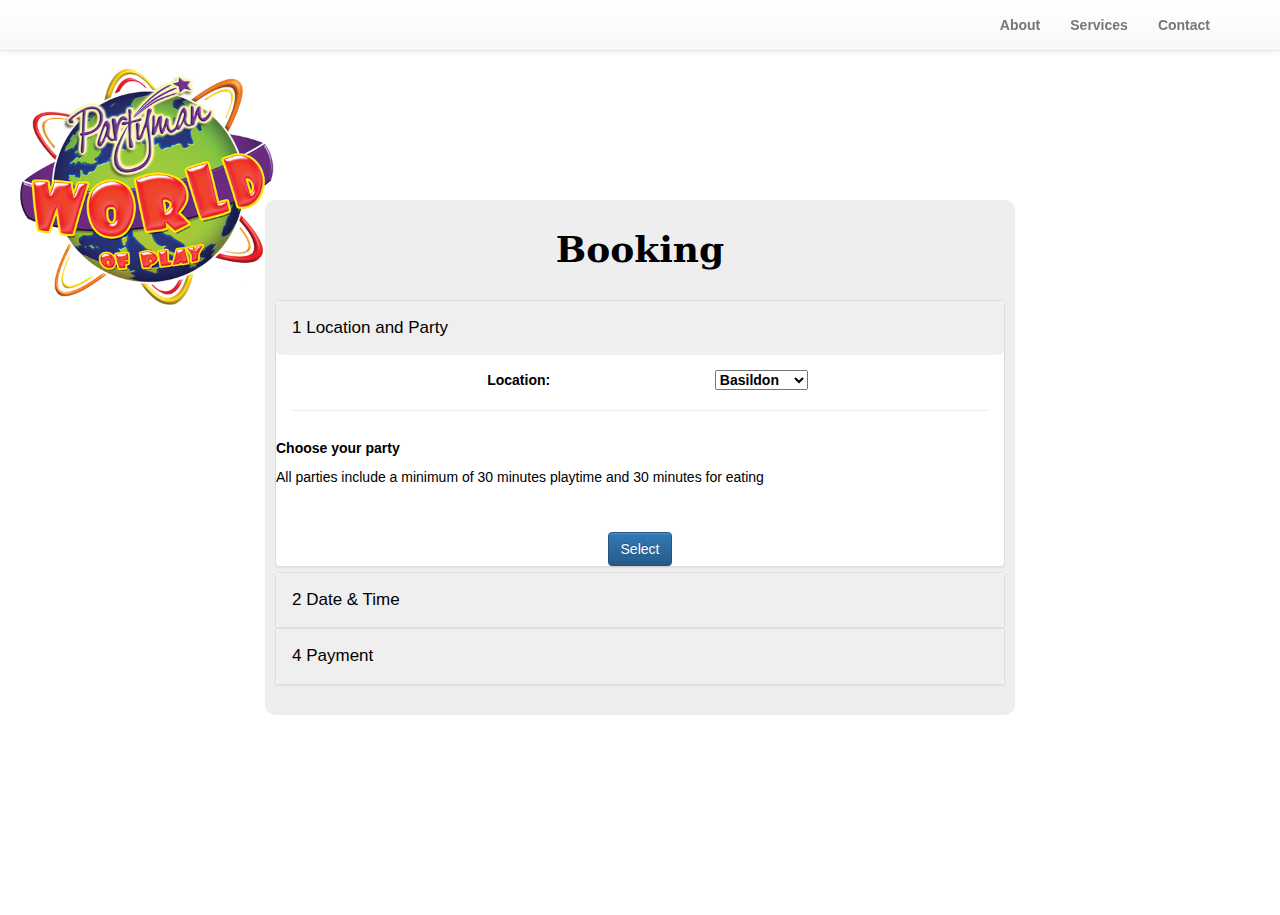
==== partyman v1/html/booking-test.html @ f711b7d4 "." ====
<!DOCTYPE html>
<html lang="en">

<head>

  <meta charset="utf-8">
  <meta http-equiv="X-UA-Compatible" content="IE=edge">
  <meta name="viewport" content="width=device-width, initial-scale=1">
  <meta name="description" content="">
  <meta name="author" content="">

  <title>Booking</title>

  <!-- Bootstrap Core CSS -->
  <link href="../css/bootstrap.min.css" rel="stylesheet">

  <link rel="stylesheet" href="../css/bootstrap-theme.min.css">
  <link rel="stylesheet" href="../css/bootstrap-datetimepicker.min.css" />

  <!-- Custom CSS -->
  <link href="../css/landing-page.css" rel="stylesheet">
  <link href="../css/styles.css" rel="stylesheet">

</head>

<body>

  <a href="../index.html" ><img id="logo" src="../img/logo.png" /></a>
  <nav class="navbar navbar-default navbar-fixed-top topnav" role="navigation">
    <div class="container topnav">
      <div class="navbar-header">
        <button type="button" class="navbar-toggle" data-toggle="collapse" data-target="#bs-example-navbar-collapse-1">
          <span class="sr-only">Toggle navigation</span>
          <span class="icon-bar"></span>
          <span class="icon-bar"></span>
          <span class="icon-bar"></span>
        </button>
        <a class="navbar-brand topnav" href="#"></a>
      </div>

      <div class="collapse navbar-collapse" id="bs-example-navbar-collapse-1">
        <ul class="nav navbar-nav navbar-right">
          <li>
            <a href="#about">About</a>
          </li>
          <li>
            <a href="#services">Services</a>
          </li>
          <li>
            <a href="#contact">Contact</a>
          </li>
        </ul>
      </div>
    </div>
  </nav>

  <a name="about"></a>
  <div class="intro-header">
    <div class="container">
      <div class="row">
        <div class="col-lg-8  col-md-offset-2">
          <div class="intro-message">
            <div class="booking-container">
              <h1>Booking</h1>
              <div class="panel-group" id="accordion">

                <!-- STEP 1 -->
                <div id="container-step-1" class="panel panel-default">
                  <div class=""> <!-- burde denne fjernes? -->
                    <h4 class="panel-title">
                      <input type="button" class="btn btn-secondary btn-lg btn-block button-setting" value="1 Location and Party" data-toggle="collapse" data-parent="#accordion"></input><span style="display:none" id="step-1-submit-valid-icon" class="glyphicon glyphicon-ok"></span>
                    </h4>
                  </div>
                  <div id="collapse1" class="panel-collapse collapse in">
                    <div class="panel-body">
                      <form id="step-1-submit-form">
                        <div class="row">
                         <div class="col-xs-4  col-md-offset-2">
                          Location:
                        </div>
                        <div class="col-xs-4">
                          <select required>
                            <option value="Basildon">Basildon</option>
                            <option value="Lakeside">Lakeside</option>
                            <option value="Oxford">Oxford</option>
                            <option value="Stevenage">Stevenage</option>
                            <option value="Wembley">Wembley</option>
                          </select>
                        </div>
                      </div>
                      <hr>
                      <div class="row">
                        <h5>Choose your party</h5>
                        <p>All parties include a minimum of 30 minutes playtime and 30 minutes for eating</p>
                      </div>
                      <div class="row">
                      </div>
                    </div>
                    <br>
                    <input type="button" id="step-1-submit" data-toggle="collapse" data-parent="#accordion" href="#collapse2" class="btn btn-primary step-continue" value="Select" />
                  </div>
                </form>
              </div>
              <!-- END STEP 1 -->

              <!-- STEP 2 -->
              <div id="container-step-2" class="panel panel-default">
                <form id="step-2-submit-form">
                    <h4 class="panel-title">
                      <a data-toggle="collapse" data-parent="#accordion"><input type="button" class="btn btn-secondary btn-lg btn-block button-setting" value="2 Date & Time"></input></a><span style="display:none" id="step-2-submit-valid-icon" class="glyphicon glyphicon-ok"></span>
                    </h4>
                  </div>
                  <div id="collapse2" class="panel-collapse collapse">
                    <div class="panel-body">
                      <div style="overflow:hidden;">
                        <div class="form-group">
                          <div class="row">
                            <div class="col-md-8">
                              <div id="datetimepicker12"></div>
                            </div>
                          </div>
                        </div>
                      </div>
                      <input type="button" data-toggle="collapse" data-parent="#accordion" href="#collapse1" class="btn btn-primary" value="Back" />
                      <input id="step-2-submit" type="button" data-toggle="collapse" data-parent="#accordion" href="#collapse3" class="btn btn-primary step-continue" value="Next" />
                  </form>
                </div>

                <!-- END STEP 2 -->

                <!-- STEP 3-->
                <div id="container-step-3"  class="panel panel-default">
                  <form id="step-3-submit-form"> <!-- burde denne fjernes? -->
                    <h4 class="panel-title">
                      <a data-toggle="collapse" data-parent="#accordion"><input type="button" class="btn btn-secondary btn-lg btn-block button-setting" value="3 Extra"></input></a><span style="display:none" id="step-3-submit-valid-icon" class="glyphicon glyphicon-ok"></span>
                    </h4>
                  </div>
                  <div id="collapse3" class="panel-collapse collapse">
                    <div class="panel-body">
                      <div class="row">
                        <div class="col-xs-4  col-md-offset-2">
                          Entertainer:
                        </div>
                        <div class="col-xs-4">
                          <input type="checkbox" />
                        </div>
                      </div>
                      <input type="button" data-toggle="collapse" data-parent="#accordion" href="#collapse2" class="btn btn-primary" value="Back" />
                      <input id="step-3-submit" type="button" data-toggle="collapse" data-parent="#accordion" href="#collapse4" class="btn btn-primary step-continue" value="Next" />
                    </div>
                  </form>
                </div>
                <!-- END STEP 3 -->

                <!-- STEP 4-->
                <div id="container-step-4"  class="panel panel-default">
                  <h4 class="panel-title">
                    <a data-toggle="collapse" data-parent="#accordion"><input type="button" class="btn btn-secondary btn-lg btn-block button-setting" value="4 Summary"></input></a><span style="display:none" id="step-4-submit-valid-icon" class="glyphicon glyphicon-ok"></span>
                  </h4>
                </div>
                <div id="collapse4" class="panel-collapse collapse">
                  <div class="panel-body">
                    <div class="row">
                     <div class="col-xs-6  col-md-offset-2">
                      <h3>Summary of your order:</h3>
                    </div>
                    <div class="col-xs-2">
                    </div>
                    <hr>
                  </div>
                  <br />
                  <div class="row">
                   <div class="col-xs-4  col-md-offset-2">
                    <p>Location</p>
                  </div>
                  <div class="col-xs-4">
                    <p>Bristol</p>
                  </div>
                  <hr>
                </div>
                <div class="row">
                 <div class="col-xs-4 col-md-offset-2">
                  <p>Type</p>
                </div>
                <div class="col-xs-4">
                  <p>Make a bear</p>
                </div>
                <hr>
              </div>
              <div class="row">
               <div class="col-xs-4 col-md-offset-2">
                <p>Date & time</p>
              </div>
              <div class="col-xs-4">
                <p>9.00 PM, November 19th 2016</p>
              </div>
              <hr>
            </div>
            <div class="row">
             <div class="col-xs-4 col-md-offset-2">
              <h5>Extras</h5>
            </div>
            <div class="col-xs-4">

            </div>
            <hr>
          </div>
          <div class="row">
           <div class="col-xs-4 col-md-offset-2">
            <p>Clown</p>
          </div>
          <div class="col-xs-4">
            <p>Yes</p>
          </div>
          <hr>
        </div>
      </div>
      <input type="button" data-toggle="collapse" data-parent="#accordion" href="#collapse2" class="btn btn-primary" value="Back" />
      <input id="step-4-submit" type="button" data-toggle="collapse" data-parent="#accordion" href="#collapse4" class="btn btn-primary step-continue" value="Next" />
    </div>
  </div>
  <!-- END STEP 4 -->

  <!-- STEP 4 -->
  <div id="container-step-5" class="panel panel-default">
    <h4 class="panel-title">
      <a data-toggle="collapse" data-parent="#accordion"><input type="button" class="btn btn-secondary btn-lg btn-block button-setting" value="4 Payment"></input></a>
    </h4>
    <div>
      <div id="collapse4" class="panel-collapse collapse">
        <div class="panel-body">
          <form accept-charset="UTF-8" action="/" class="require-validation" data-cc-on-file="false" data-stripe-publishable-key="pk_bQQaTxnaZlzv4FnnuZ28LFHccVSaj" id="step-4-submit-form" method="post">
            <div style="margin:0;padding:0;display:inline"><input name="utf8" type="hidden" value="✓" /><input name="_method" type="hidden" value="PUT" /><input name="authenticity_token" type="hidden" value="qLZ9cScer7ZxqulsUWazw4x3cSEzv899SP/7ThPCOV8=" /></div>
            <br>
            <div class='form-row'>
              <div class='form-group required'>
                <div class='error form-group hide'>
                  <div class='alert-danger alert'>
                    Please correct the errors and try again.
                  </div>
                </div>
                <label class='control-label'>Name on Card</label>
                <input class='form-control' size='4' type='text'>
              </div>
            </div>
            <div class='form-row'>
              <div class='form-group card required'>
                <label class='control-label'>Card Number</label>
                <input autocomplete='off' class='form-control card-number' size='20' type='text'>
              </div>
            </div>
            <div class='form-row'>
              <div class='form-group card required'>
                <label class='control-label'>Billing Address</label>
                <input autocomplete='off' class='form-control' size='20' type='text'>
              </div>
            </div>
            <div class='form-row'>
              <div class='form-group cvc required'>
                <label class='control-label'>CVC</label>
                <input autocomplete='off' class='form-control card-cvc' placeholder='ex. 311' size='4' type='text'>
              </div>
              <div class='form-group expiration required'>
                <label class='control-label'>Expiration</label>
                <input class='form-control card-expiry-month' placeholder='MM' size='2' type='text'>
              </div>
              <div class='form-group expiration required'>
                <label class='control-label'>Year</label>
                <input class='form-control card-expiry-year' placeholder='YYYY' size='4' type='text'>
              </div>
            </div>
            <div class='form-row'>
              <div class='form-group'>
               <label class='control-label'></label>
               <!--  <button id="step-4-submit" class='form-control btn btn-primary' type='submit'> Continue →</button> -->
               <div class="row">
               </div>
               <br />
               <input type="button" data-toggle="collapse" data-parent="#accordion" href="#collapse3" class="btn btn-primary" value="Back" />
               <input id="step-2-submit" type="button" data-toggle="collapse" data-parent="#accordion" href="#" class="btn btn-primary step-continue" value="Next" />
             </div>
           </form>    
         </div>
       </div>
     </div>
   </div>
 </div>
</div>
</div>

</div>
<!-- /.container -->

</div>
<!-- /.intro-header -->


<script src="../js/moment.min.js"></script>   
<script src="../js/jquery.js"></script>
<script src="../js/jquery.validate.min.js"></script>
<script src="../js/jquery.validation.additional-methods.min.js"></script>

<script src="../js/bootstrap-datetimepicker.min.js"></script>

<!-- Bootstrap Core JavaScript -->
<script src="../js/bootstrap.min.js"></script>

<script src="../js/booking.js"></script>
</body>

</html>
---- partyman v1/css/landing-page.css ----
/*
 * Start Bootstrap - Landing Page (http://startbootstrap.com/)
 * Copyright 2013-2016 Start Bootstrap
 * Licensed under MIT (https://github.com/BlackrockDigital/startbootstrap/blob/gh-pages/LICENSE)
 */

body,
html {
    width: 100%;
    height: 100%;
}

body,
h1,
h2,
h3,
h4,
h5,
h6 {
    font-family: "Lato","Helvetica Neue",Helvetica,Arial,sans-serif;
    font-weight: 700;
}

html {
    position: relative;
    min-height: 100%;
}
.carousel-fade .carousel-inner .item {
    opacity: 0;
    transition-property: opacity;
}
.carousel-fade .carousel-inner .active {
    opacity: 1;
}
.carousel-fade .carousel-inner .active.left,
.carousel-fade .carousel-inner .active.right {
    left: 0;
    opacity: 0;
    z-index: 1;
}
.carousel-fade .carousel-inner .next.left,
.carousel-fade .carousel-inner .prev.right {
    opacity: 1;
}
.carousel-fade .carousel-control {
    z-index: 2;
}
@media all and (transform-3d),
(-webkit-transform-3d) {
    .carousel-fade .carousel-inner > .item.next,
    .carousel-fade .carousel-inner > .item.active.right {
        opacity: 0;
        -webkit-transform: translate3d(0, 0, 0);
        transform: translate3d(0, 0, 0);
    }
    .carousel-fade .carousel-inner > .item.prev,
    .carousel-fade .carousel-inner > .item.active.left {
        opacity: 0;
        -webkit-transform: translate3d(0, 0, 0);
        transform: translate3d(0, 0, 0);
    }
    .carousel-fade .carousel-inner > .item.next.left,
    .carousel-fade .carousel-inner > .item.prev.right,
    .carousel-fade .carousel-inner > .item.active {
        opacity: 1;
        -webkit-transform: translate3d(0, 0, 0);
        transform: translate3d(0, 0, 0);
    }
}
.item:nth-child(1) {
    background: url(https://ununsplash.imgix.net/photo-1417021423914-070979c8eb34?q=75&fm=jpg&s=55746bd56e02a131b1e48c12196ea866) no-repeat center center fixed;
    -webkit-background-size: cover;
    -moz-background-size: cover;
    -o-background-size: cover;
    background-size: cover;
}
.item:nth-child(2) {
    background: url(https://ununsplash.imgix.net/reserve/oY3ayprWQlewtG7N4OXl_DSC_5225-2.jpg?q=75&fm=jpg&s=85ab821f3fa535036a68155aab571bad) no-repeat center center fixed;
    -webkit-background-size: cover;
    -moz-background-size: cover;
    -o-background-size: cover;
    background-size: cover;
}
.item:nth-child(3) {
    background: url(https://unsplash.imgix.net/photo-1414073875831-b47709631146?q=75&fm=jpg&s=731b6d5150eea8bafa63ae8194e72ebd) no-repeat center center fixed;
    -webkit-background-size: cover;
    -moz-background-size: cover;
    -o-background-size: cover;
    background-size: cover;
}
.carousel {
    z-index: -99;
}
.carousel .item {
    position: fixed;
    width: 100%;
    height: 100%;
}
.title {
  text-align: center;
  margin-top: 20px;
  padding: 10px;
  text-shadow: 2px 2px #000;
  color: #FFF;
}

.topnav {
    font-size: 14px; 
}

.lead {
    font-size: 18px;
    font-weight: 400;
}

.intro-header {
    padding-top: 50px; /* If you're making other pages, make sure there is 50px of padding to make sure the navbar doesn't overlap content! */
    padding-bottom: 50px;
    text-align: center;
    color: #f8f8f8;
    background-size: cover;
    overflow: visible;
}

.intro-message {
    position: relative;
    padding-top: 20%;
    padding-bottom: 20%;
}

.intro-message > h1 {
    margin: 0;
    text-shadow: 2px 2px 3px rgba(0,0,0,0.6);
    font-size: 5em;
}

.intro-divider {
    width: 400px;
    border-top: 1px solid #f8f8f8;
    border-bottom: 1px solid rgba(0,0,0,0.2);
}

.intro-message > h3 {
    text-shadow: 2px 2px 3px rgba(0,0,0,0.6);
}

@media(max-width:767px) {
    .intro-message {
        padding-bottom: 15%;
    }

    .intro-message > h1 {
        font-size: 3em;
    }

    ul.intro-social-buttons > li {
        display: block;
        margin-bottom: 20px;
        padding: 0;
    }

    ul.intro-social-buttons > li:last-child {
        margin-bottom: 0;
    }

    .intro-divider {
        width: 100%;
    }
}

.network-name {
    text-transform: uppercase;
    font-size: 14px;
    font-weight: 400;
    letter-spacing: 2px;
}

.content-section-a {
    padding: 50px 0;
    background-color: #f8f8f8;
}

.content-section-b {
    padding: 50px 0;
    border-top: 1px solid #e7e7e7;
    border-bottom: 1px solid #e7e7e7;
}

.section-heading {
    margin-bottom: 30px;
}

.section-heading-spacer {
    float: left;
    width: 200px;
    border-top: 3px solid #e7e7e7;
}

.banner {
    padding: 100px 0;
    color: #f8f8f8;
    background: url(../img/banner-bg.jpg) no-repeat center center;
    background-size: cover;
}

.banner h2 {
    margin: 0;
    text-shadow: 2px 2px 3px rgba(0,0,0,0.6);
    font-size: 3em;
}

.banner ul {
    margin-bottom: 0;
}

.banner-social-buttons {
    float: right;
    margin-top: 0;
}

@media(max-width:1199px) {
    ul.banner-social-buttons {
        float: left;
        margin-top: 15px;
    }
}

@media(max-width:767px) {
    .banner h2 {
        margin: 0;
        text-shadow: 2px 2px 3px rgba(0,0,0,0.6);
        font-size: 3em;
    }

    ul.banner-social-buttons > li {
        display: block;
        margin-bottom: 20px;
        padding: 0;
    }

    ul.banner-social-buttons > li:last-child {
        margin-bottom: 0;
    }
}

footer {
    padding: 50px 0;
    background-color: #f8f8f8;
}

p.copyright {
    margin: 15px 0 0;
}

.booking-container{
    background-color: white;
    color: black;
    padding: 10px;
}

.booking-container h1{
    margin-bottom: 30px;
}

article{
    padding-top: 15px;
}

summary::-webkit-details-marker {

}
summary:focus {
    outline-style: none;
}
summary:hover{
    cursor: pointer;
}

details div{
    padding-top: 10px;
    padding-bottom: 10px;
}

#logo{
    position: absolute;
    left: 0;
    top: 50px;
    width: 300px;
}
---- partyman v1/css/styles.css ----
h1{
    font-family: 'Bree serif', 'serif';
}

a{
    text-decoration: none !important;
}

.button-setting{
    text-align: left;
    color: black;
    text-align: left;
    align-content: left;
    padding-left: 15px;
    padding-bottom: 5px;
    padding-top: 10px;
    padding: 15px;
    font-size:17px;
    outline: none !important;
}

.button-setting:hover{
    text-decoration: none !important;
    cursor: default;
}

.button-setting:visited{
    background-color: white;
    background-color: #35478C;
    outline: none;
}


.booking-container{
    border-radius: 10px;
    background-color: #EEEEEE;
}


/*slideshow conatiner*/
.slideshow-container{
max-width: 1000px;    
position: relative;
margin: auto;
}

.img-responsive{
    width: 800px;
    height: 350px;
}


/* Next & previous buttons */
.prevArrow, .nextArrow {
  cursor: pointer;
  position: absolute;
  top: 35%;
  width: auto;
  margin-top: -22px;
  padding: 16px;
  color: white;
  font-weight: bold;
  font-size: 60px;
  transition: 0.6s ease;
  border-radius: 0 3px 3px 0;
}

/* Position the "next button" to the right */
.nextArrow {
  right: 0;
  border-radius: 3px 0 0 3px;
}

.prevArrow {
    left: 0;
    border-radius: 3px 0 0 3px;
}

/* On hover, add a black background color with a little bit see-through */
.prevArrow:hover, .nextArrow:hover {
    text-decoration: none;
  /*background-color: rgba(0,0,0,0.8);*/
}

/* Caption text */
.text {
  color: #000000;
  font-size: 15px;
  padding: 8px 12px;
  position: absolute;
  bottom: -20px;
  width: 100%;
  text-align: center;
}

/* Number text (1/5 etc) */
.numbertext {
  color: #000000;
  font-size: 16px;
  padding: 8px 12px;
  position: relative;
  top: 0;
}

/* The dots/bullets/indicators */
.dot {
  cursor:pointer;
  height: 13px;
  width: 13px;
  margin: 0 2px;
  background-color: #bbb;
  border-radius: 50%;
  display: inline-block;
  transition: background-color 0.6s ease;
}

.active, .dot:hover {
  background-color: #717171;
}

/* Fading animation */
.fade {
  opacity: 1;    
  -webkit-animation-name: fade;
  -webkit-animation-duration: 1.5s;
  animation-name: fade;
  animation-duration: 1.5s;
}

@-webkit-keyframes fade {
  from {opacity: .4} 
  to {opacity: 1}
}

@keyframes fade {
  from {opacity: .4} 
  to {opacity: 1}
}

h4{
  position: relative;
}

.glyphicon-ok{
  float: right;
  display: inline;
  position: absolute;
  top: 18px;  
  right: 10px;
}

.panel-body p{
  text-align: left;
  font-weight: normal;
}

.panel-body h2, h3, h4, h5{
  text-align: left;
}
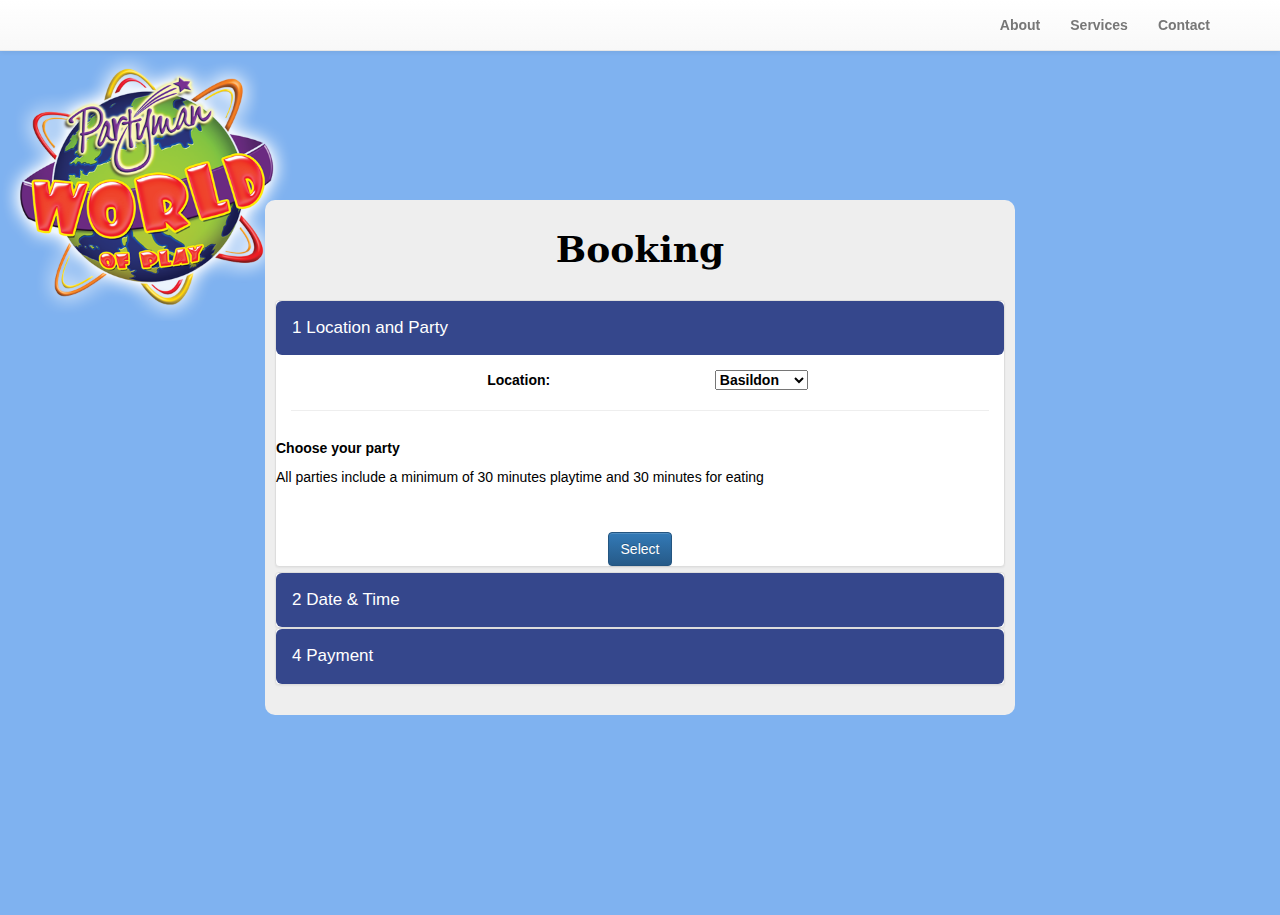
==== commit 5f2434f3: "." ====
--- a/partyman v1/html/booking-test.html
+++ b/partyman v1/html/booking-test.html
@@ -106,23 +106,23 @@
               <!-- STEP 2 -->
               <div id="container-step-2" class="panel panel-default">
                 <form id="step-2-submit-form">
-                    <h4 class="panel-title">
-                      <a data-toggle="collapse" data-parent="#accordion"><input type="button" class="btn btn-secondary btn-lg btn-block button-setting" value="2 Date & Time"></input></a><span style="display:none" id="step-2-submit-valid-icon" class="glyphicon glyphicon-ok"></span>
-                    </h4>
-                  </div>
-                  <div id="collapse2" class="panel-collapse collapse">
-                    <div class="panel-body">
-                      <div style="overflow:hidden;">
-                        <div class="form-group">
-                          <div class="row">
-                            <div class="col-md-8">
-                              <div id="datetimepicker12"></div>
-                            </div>
+                  <h4 class="panel-title">
+                    <a data-toggle="collapse" data-parent="#accordion"><input type="button" class="btn btn-secondary btn-lg btn-block button-setting" value="2 Date & Time"></input></a><span style="display:none" id="step-2-submit-valid-icon" class="glyphicon glyphicon-ok"></span>
+                  </h4>
+                </div>
+                <div id="collapse2" class="panel-collapse collapse">
+                  <div class="panel-body">
+                    <div style="overflow:hidden;">
+                      <div class="form-group">
+                        <div class="row">
+                          <div class="col-md-8">
+                            <div id="datetimepicker12"></div>
                           </div>
                         </div>
                       </div>
-                      <input type="button" data-toggle="collapse" data-parent="#accordion" href="#collapse1" class="btn btn-primary" value="Back" />
-                      <input id="step-2-submit" type="button" data-toggle="collapse" data-parent="#accordion" href="#collapse3" class="btn btn-primary step-continue" value="Next" />
+                    </div>
+                    <input type="button" data-toggle="collapse" data-parent="#accordion" href="#collapse1" class="btn btn-primary" value="Back" />
+                    <input id="step-2-submit" type="button" data-toggle="collapse" data-parent="#accordion" href="#collapse3" class="btn btn-primary step-continue" value="Next" />
                   </form>
                 </div>
 
@@ -201,16 +201,24 @@
               <h5>Extras</h5>
             </div>
             <div class="col-xs-4">
-
             </div>
             <hr>
           </div>
           <div class="row">
            <div class="col-xs-4 col-md-offset-2">
-            <p>Clown</p>
+            <p>Cosmo the dragon</p>
           </div>
           <div class="col-xs-4">
-            <p>Yes</p>
+            <input checked="true" style="float: left" disabled="true" type="checkbox" />
+          </div>
+          <hr>
+        </div>
+          <div class="row">
+           <div class="col-xs-4 col-md-offset-2">
+            <p>Face painters</p>
+          </div>
+          <div class="col-xs-4">
+             <input checked="true" style="float: left" disabled="true" type="checkbox" />
           </div>
           <hr>
         </div>
--- a/partyman v1/css/landing-page.css
+++ b/partyman v1/css/landing-page.css
@@ -68,27 +68,30 @@
     }
 }
 .item:nth-child(1) {
-    background: url(https://ununsplash.imgix.net/photo-1417021423914-070979c8eb34?q=75&fm=jpg&s=55746bd56e02a131b1e48c12196ea866) no-repeat center center fixed;
+    background: url(../img/party4.jpg) no-repeat center center fixed;
     -webkit-background-size: cover;
     -moz-background-size: cover;
     -o-background-size: cover;
     background-size: cover;
 }
 .item:nth-child(2) {
-    background: url(https://ununsplash.imgix.net/reserve/oY3ayprWQlewtG7N4OXl_DSC_5225-2.jpg?q=75&fm=jpg&s=85ab821f3fa535036a68155aab571bad) no-repeat center center fixed;
+    background: url(../img/party5.jpg) no-repeat center center fixed;
     -webkit-background-size: cover;
     -moz-background-size: cover;
     -o-background-size: cover;
     background-size: cover;
 }
 .item:nth-child(3) {
-    background: url(https://unsplash.imgix.net/photo-1414073875831-b47709631146?q=75&fm=jpg&s=731b6d5150eea8bafa63ae8194e72ebd) no-repeat center center fixed;
+    background: url(../img/party6.jpg) no-repeat center center fixed;
     -webkit-background-size: cover;
     -moz-background-size: cover;
     -o-background-size: cover;
     background-size: cover;
 }
 .carousel {
+    position: absolute;
+    top: 0;
+    left: 0;
     z-index: -99;
 }
 .carousel .item {
@@ -117,7 +120,7 @@
     padding-top: 50px; /* If you're making other pages, make sure there is 50px of padding to make sure the navbar doesn't overlap content! */
     padding-bottom: 50px;
     text-align: center;
-    color: #f8f8f8;
+    background-color: #7FB2F0;
     background-size: cover;
     overflow: visible;
 }
--- a/partyman v1/css/styles.css
+++ b/partyman v1/css/styles.css
@@ -1,4 +1,6 @@
-
+html{
+    background-color: #7FB2F0; 
+}
 
 h1{
     font-family: 'Bree serif', 'serif';
@@ -8,11 +10,25 @@
     text-decoration: none !important;
 }
 
+.headline{
+    padding: 15px;
+    text-align: center;
+    border-bottom: 2px solid #35478C;
+    font-size: 20px;
+}
+
+td {
+    padding: 20px;
+    text-align: left;
+    border-bottom: 2px dotted #ddd;
+}
+
 .button-setting{
+    background-color: #35478C;
     text-align: left;
-    color: black;
     text-align: left;
     align-content: left;
+    color: #ffffff;
     padding-left: 15px;
     padding-bottom: 5px;
     padding-top: 10px;
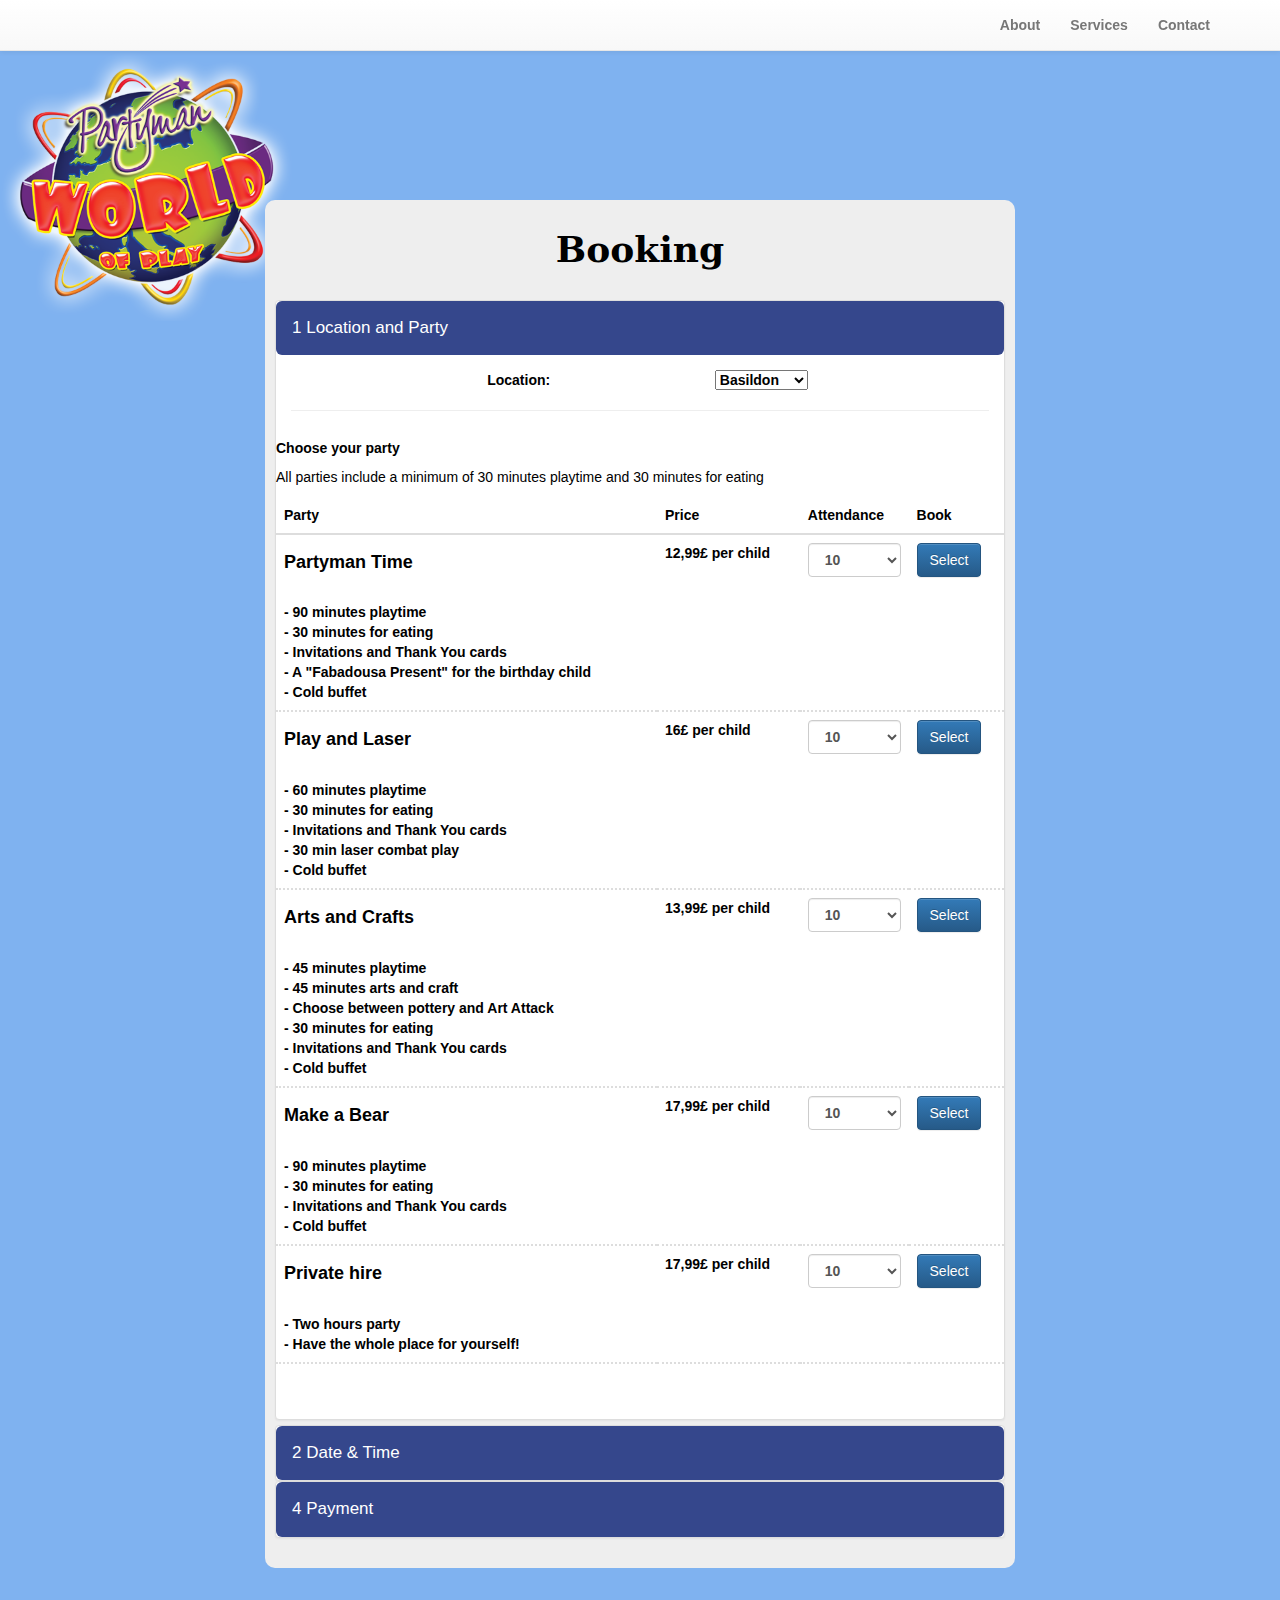
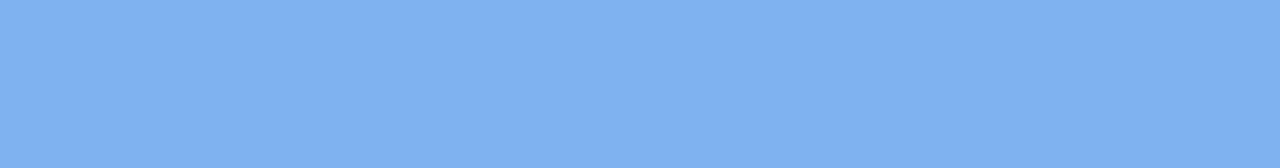
==== commit 2466ef52: "Added party selector" ====
--- a/partyman v1/html/booking-test.html
+++ b/partyman v1/html/booking-test.html
@@ -94,10 +94,93 @@
                         <p>All parties include a minimum of 30 minutes playtime and 30 minutes for eating</p>
                       </div>
                       <div class="row">
+                          <table class="table table-hover dennetable-info">
+                                                <thead>
+                                                  <tr>
+                                                    <th>Party</th>
+                                                    <th>Price</th>
+                                                    <th>Attendance</th>
+                                                    <th>Book</th>  
+                                                    
+                                                  </tr>
+                                                    
+                                                </thead>
+                                                <tbody>
+                                                  <tr>
+                                                    <td><h4>Partyman Time</h4><br>- 90 minutes playtime<br>- 30 minutes for eating<br>- Invitations and Thank You cards<br>- A "Fabadousa Present" for the birthday child<br>- Cold buffet</td>
+                                                    <td>12,99£ per child</td>
+                                                        <td>
+                                                            <select class="form-control">
+                                                                <option value="10">10</option>
+                                                                <option value="11">11</option>
+                                                                <option value="12">12</option>
+                                                                <option value="13">13</option>
+                                                                <option value="14">14</option>
+                                                            </select>
+                                                        </td>
+                                                    <td><input type="button" data-toggle="collapse" data-parent="#accordion" href="#collapse2" class="btn btn-primary " value="Select" /></td>
+                                                  </tr>
+                                                  <tr>
+                                                    <td><h4>Play and Laser</h4><br>- 60 minutes playtime<br>- 30 minutes for eating<br>- Invitations and Thank You cards<br>- 30 min laser combat play<br>- Cold buffet</td>
+                                                    <td>16£ per child</td>
+                                                      <td>
+                                                        <select class="form-control">
+                                                                <option value="10">10</option>
+                                                                <option value="11">11</option>
+                                                                <option value="12">12</option>
+                                                                <option value="13">13</option>
+                                                                <option value="14">14</option>
+                                                        </select>
+                                                      </td>
+                                                    <td><input type="button" data-toggle="collapse" data-parent="#accordion" href="#collapse2" class="btn btn-primary " value="Select" /></td>
+                                                  </tr>
+                                                  <tr>
+                                                    <td><h4>Arts and Crafts</h4><br>- 45 minutes playtime<br>- 45 minutes arts and craft<br>- Choose between pottery and Art Attack<br>- 30 minutes for eating<br>- Invitations and Thank You cards<br>- Cold buffet<br></td>
+                                                    <td>13,99£ per child</td>
+                                                      <td>
+                                                        <select class="form-control">
+                                                                <option value="10">10</option>
+                                                                <option value="11">11</option>
+                                                                <option value="12">12</option>
+                                                                <option value="13">13</option>
+                                                                <option value="14">14</option>
+                                                        </select>
+                                                      </td>
+                                                    <td><input type="button" data-toggle="collapse" data-parent="#accordion" href="#collapse2" class="btn btn-primary apesaus" value="Select" /></td>
+                                                  </tr>
+                                                    <tr>
+                                                    <td><h4>Make a Bear</h4><br>- 90 minutes playtime<br>- 30 minutes for eating<br>- Invitations and Thank You cards<br>- Cold buffet<br></td>
+                                                    <td>17,99£ per child</td>
+                                                        <td>
+                                                            <select class="form-control">
+                                                                <option value="10">10</option>
+                                                                <option value="11">11</option>
+                                                                <option value="12">12</option>
+                                                                <option value="13">13</option>
+                                                                <option value="14">14</option>
+                                                        </select>
+                                                        </td>
+                                                    <td><input type="button" data-toggle="collapse" data-parent="#accordion" href="#collapse2" class="btn btn-primary " value="Select" /></td>
+                                                  </tr>
+                                                    <tr>
+                                                    <td><h4>Private hire</h4><br>- Two hours party<br>- Have the whole place for yourself!<br></td>
+                                                    <td>17,99£ per child</td>
+                                                        <td>
+                                                            <select class="form-control">
+                                                                <option value="10">10</option>
+                                                                <option value="11">11</option>
+                                                                <option value="12">12</option>
+                                                                <option value="13">13</option>
+                                                                <option value="14">14</option>
+                                                        </select>
+                                                        </td>
+                                                    <td><input type="button" data-toggle="collapse" data-parent="#accordion" href="#collapse2" class="btn btn-primary " value="Select" /></td>
+                                                  </tr>
+                                                </tbody>
+                                              </table>
                       </div>
                     </div>
                     <br>
-                    <input type="button" id="step-1-submit" data-toggle="collapse" data-parent="#accordion" href="#collapse2" class="btn btn-primary step-continue" value="Select" />
                   </div>
                 </form>
               </div>
--- a/partyman v1/css/landing-page.css
+++ b/partyman v1/css/landing-page.css
@@ -120,9 +120,9 @@
     padding-top: 50px; /* If you're making other pages, make sure there is 50px of padding to make sure the navbar doesn't overlap content! */
     padding-bottom: 50px;
     text-align: center;
-    background-color: #7FB2F0;
     background-size: cover;
     overflow: visible;
+    color: white !important;
 }
 
 .intro-message {
--- a/partyman v1/css/styles.css
+++ b/partyman v1/css/styles.css
@@ -1,5 +1,5 @@
-html{
-    background-color: #7FB2F0; 
+body{
+    background-color: #7FB2F0 !important; 
 }
 
 h1{
@@ -40,11 +40,12 @@
 .button-setting:hover{
     text-decoration: none !important;
     cursor: default;
+    color: #ffffff;
 }
 
 .button-setting:visited{
     background-color: white;
-    background-color: #35478C;
+    background-color: #ffffff;
     outline: none;
 }
 
@@ -165,6 +166,7 @@
   position: absolute;
   top: 18px;  
   right: 10px;
+  color: white;
 }
 
 .panel-body p{
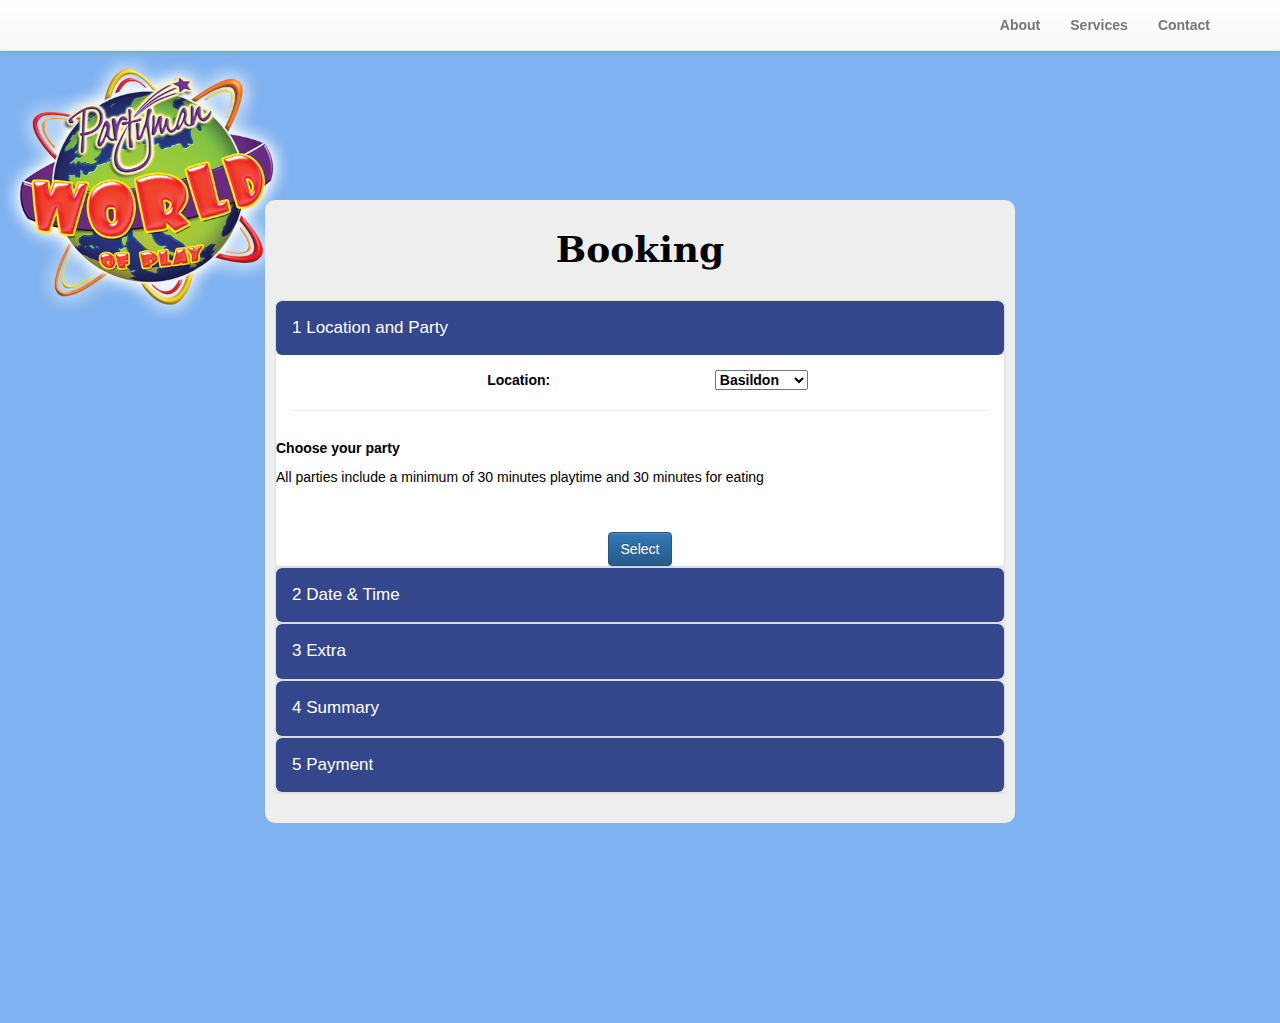
==== commit e7b024d7: "lkk" ====
--- a/partyman v1/html/booking-test.html
+++ b/partyman v1/html/booking-test.html
@@ -64,7 +64,7 @@
               <h1>Booking</h1>
               <div class="panel-group" id="accordion">
 
-                <!-- STEP 1 -->
+<!-- STEP 1 -->
                 <div id="container-step-1" class="panel panel-default">
                   <div class=""> <!-- burde denne fjernes? -->
                     <h4 class="panel-title">
@@ -94,146 +94,148 @@
                         <p>All parties include a minimum of 30 minutes playtime and 30 minutes for eating</p>
                       </div>
                       <div class="row">
-                          <table class="table table-hover dennetable-info">
-                                                <thead>
-                                                  <tr>
-                                                    <th>Party</th>
-                                                    <th>Price</th>
-                                                    <th>Attendance</th>
-                                                    <th>Book</th>  
-                                                    
-                                                  </tr>
-                                                    
-                                                </thead>
-                                                <tbody>
-                                                  <tr>
-                                                    <td><h4>Partyman Time</h4><br>- 90 minutes playtime<br>- 30 minutes for eating<br>- Invitations and Thank You cards<br>- A "Fabadousa Present" for the birthday child<br>- Cold buffet</td>
-                                                    <td>12,99£ per child</td>
-                                                        <td>
-                                                            <select class="form-control">
-                                                                <option value="10">10</option>
-                                                                <option value="11">11</option>
-                                                                <option value="12">12</option>
-                                                                <option value="13">13</option>
-                                                                <option value="14">14</option>
-                                                            </select>
-                                                        </td>
-                                                    <td><input type="button" data-toggle="collapse" data-parent="#accordion" href="#collapse2" class="btn btn-primary " value="Select" /></td>
-                                                  </tr>
-                                                  <tr>
-                                                    <td><h4>Play and Laser</h4><br>- 60 minutes playtime<br>- 30 minutes for eating<br>- Invitations and Thank You cards<br>- 30 min laser combat play<br>- Cold buffet</td>
-                                                    <td>16£ per child</td>
-                                                      <td>
-                                                        <select class="form-control">
-                                                                <option value="10">10</option>
-                                                                <option value="11">11</option>
-                                                                <option value="12">12</option>
-                                                                <option value="13">13</option>
-                                                                <option value="14">14</option>
-                                                        </select>
-                                                      </td>
-                                                    <td><input type="button" data-toggle="collapse" data-parent="#accordion" href="#collapse2" class="btn btn-primary " value="Select" /></td>
-                                                  </tr>
-                                                  <tr>
-                                                    <td><h4>Arts and Crafts</h4><br>- 45 minutes playtime<br>- 45 minutes arts and craft<br>- Choose between pottery and Art Attack<br>- 30 minutes for eating<br>- Invitations and Thank You cards<br>- Cold buffet<br></td>
-                                                    <td>13,99£ per child</td>
-                                                      <td>
-                                                        <select class="form-control">
-                                                                <option value="10">10</option>
-                                                                <option value="11">11</option>
-                                                                <option value="12">12</option>
-                                                                <option value="13">13</option>
-                                                                <option value="14">14</option>
-                                                        </select>
-                                                      </td>
-                                                    <td><input type="button" data-toggle="collapse" data-parent="#accordion" href="#collapse2" class="btn btn-primary apesaus" value="Select" /></td>
-                                                  </tr>
-                                                    <tr>
-                                                    <td><h4>Make a Bear</h4><br>- 90 minutes playtime<br>- 30 minutes for eating<br>- Invitations and Thank You cards<br>- Cold buffet<br></td>
-                                                    <td>17,99£ per child</td>
-                                                        <td>
-                                                            <select class="form-control">
-                                                                <option value="10">10</option>
-                                                                <option value="11">11</option>
-                                                                <option value="12">12</option>
-                                                                <option value="13">13</option>
-                                                                <option value="14">14</option>
-                                                        </select>
-                                                        </td>
-                                                    <td><input type="button" data-toggle="collapse" data-parent="#accordion" href="#collapse2" class="btn btn-primary " value="Select" /></td>
-                                                  </tr>
-                                                    <tr>
-                                                    <td><h4>Private hire</h4><br>- Two hours party<br>- Have the whole place for yourself!<br></td>
-                                                    <td>17,99£ per child</td>
-                                                        <td>
-                                                            <select class="form-control">
-                                                                <option value="10">10</option>
-                                                                <option value="11">11</option>
-                                                                <option value="12">12</option>
-                                                                <option value="13">13</option>
-                                                                <option value="14">14</option>
-                                                        </select>
-                                                        </td>
-                                                    <td><input type="button" data-toggle="collapse" data-parent="#accordion" href="#collapse2" class="btn btn-primary " value="Select" /></td>
-                                                  </tr>
-                                                </tbody>
-                                              </table>
                       </div>
                     </div>
                     <br>
+                    <input type="button" id="step-1-submit" data-toggle="collapse" data-parent="#accordion" href="#collapse2" class="btn btn-primary step-continue" value="Select" />
                   </div>
                 </form>
               </div>
-              <!-- END STEP 1 -->
-
-              <!-- STEP 2 -->
+<!-- END STEP 1 -->
+
+<!-- STEP 2 -->
               <div id="container-step-2" class="panel panel-default">
                 <form id="step-2-submit-form">
+                  <div class=""> <!-- burde denne fjernes? -->
+                      <h4 class="panel-title">
+                        <a data-toggle="collapse" data-parent="#accordion"><input type="button" class="btn btn-secondary btn-lg btn-block button-setting" value="2 Date & Time"></input></a><span style="display:none" id="step-2-submit-valid-icon" class="glyphicon glyphicon-ok"></span>
+                      </h4>
+                    </div>
+                    <div id="collapse2" class="panel-collapse collapse">
+                      <div class="panel-body">
+                        <div style="overflow:hidden;">
+                          <div class="form-group">
+                            <div class="row">
+                              <div class="col-md-12">
+                                <div id="datetimepicker12"></div>
+                              </div>
+                            </div>
+                          </div>
+                        </div>
+                        <input type="button" data-toggle="collapse" data-parent="#accordion" href="#collapse1" class="btn btn-primary" value="Back" />
+                        <input id="step-2-submit" type="button" data-toggle="collapse" data-parent="#accordion" href="#collapse3" class="btn btn-primary step-continue" value="Next" />
+                      </div>
+                    </div>
+                  </div>
+                </form>
+
+<!-- END STEP 2 -->
+
+<!-- STEP 3-->
+              <div id="container-step-3"  class="panel panel-default">
+                <form id="step-3-submit-form"> <!-- burde denne fjernes? -->
                   <h4 class="panel-title">
-                    <a data-toggle="collapse" data-parent="#accordion"><input type="button" class="btn btn-secondary btn-lg btn-block button-setting" value="2 Date & Time"></input></a><span style="display:none" id="step-2-submit-valid-icon" class="glyphicon glyphicon-ok"></span>
+                    <a data-toggle="collapse" data-parent="#accordion"><input type="button" class="btn btn-secondary btn-lg btn-block button-setting" value="3 Extra"></input></a><span style="display:none" id="step-3-submit-valid-icon" class="glyphicon glyphicon-ok"></span>
                   </h4>
                 </div>
-                <div id="collapse2" class="panel-collapse collapse">
+                <div id="collapse3" class="panel-collapse collapse">
                   <div class="panel-body">
-                    <div style="overflow:hidden;">
-                      <div class="form-group">
-                        <div class="row">
-                          <div class="col-md-8">
-                            <div id="datetimepicker12"></div>
-                          </div>
-                        </div>
-                      </div>
-                    </div>
-                    <input type="button" data-toggle="collapse" data-parent="#accordion" href="#collapse1" class="btn btn-primary" value="Back" />
-                    <input id="step-2-submit" type="button" data-toggle="collapse" data-parent="#accordion" href="#collapse3" class="btn btn-primary step-continue" value="Next" />
-                  </form>
-                </div>
-
-                <!-- END STEP 2 -->
-
-                <!-- STEP 3-->
-                <div id="container-step-3"  class="panel panel-default">
-                  <form id="step-3-submit-form"> <!-- burde denne fjernes? -->
-                    <h4 class="panel-title">
-                      <a data-toggle="collapse" data-parent="#accordion"><input type="button" class="btn btn-secondary btn-lg btn-block button-setting" value="3 Extra"></input></a><span style="display:none" id="step-3-submit-valid-icon" class="glyphicon glyphicon-ok"></span>
-                    </h4>
-                  </div>
-                  <div id="collapse3" class="panel-collapse collapse">
-                    <div class="panel-body">
-                      <div class="row">
-                        <div class="col-xs-4  col-md-offset-2">
-                          Entertainer:
-                        </div>
-                        <div class="col-xs-4">
-                          <input type="checkbox" />
-                        </div>
-                      </div>
-                      <input type="button" data-toggle="collapse" data-parent="#accordion" href="#collapse2" class="btn btn-primary" value="Back" />
-                      <input id="step-3-submit" type="button" data-toggle="collapse" data-parent="#accordion" href="#collapse4" class="btn btn-primary step-continue" value="Next" />
-                    </div>
-                  </form>
-                </div>
-                <!-- END STEP 3 -->
+                    <div class="row">
+                      
+                        <table>
+                            <th class="col-md-12 headline">Entertainers</th>
+                            <tr>
+                                <td class="hover">Cosmo the dragon</td>
+                                <td>30£</td>
+                                <td><input type="checkbox"></td>
+                            </tr>
+                            
+                             <tr>
+                                <td class="hover">Fabadousa Entertainers</td>
+                                <td>80£</td>
+                                <td><input type="checkbox"></td>
+                            </tr>
+                            
+                             <tr>
+                                <td class="hover">Face painters</td>
+                                <td>80£</td>
+                                <td><input type="checkbox"></td>
+                            </tr>
+                        </table>
+                        
+                         <table>
+                             <th class="col-md-12 headline">Food</th>
+                            <tr>
+                                <td>Adult platter</td>
+                                <td>18£ (per person)</td>
+                                <td><input type="checkbox"></td>
+                            </tr>
+                             
+                             <tr>
+                                <td>Hot food</td>
+                                <td>2£ (per person)</td>
+                                <td><input type="checkbox"></td>
+                            </tr>
+                        </table>
+                        
+                        <table>
+                            <th class="col-md-12 headline">Other</th>
+                            <tr>
+                                <td>Angel flame candels</td>
+                                <td>3£ (per person)</td>
+                                <td><input type="checkbox"></td>
+                            </tr>
+                             
+                             <tr>
+                                <td>Ballon bunch</td>
+                                <td>3£ (per person)</td>
+                                <td><input type="checkbox"></td>
+                            </tr>
+                            
+                            <tr>
+                                <td>Ballon bunch</td>
+                                <td>3£ (per person)</td>
+                                <td><input type="checkbox"></td>
+                            </tr>
+                            
+                            <tr>
+                                <td>Happy B-DAY ballon</td>
+                                <td>5£ (per person)</td>
+                                <td><input type="checkbox"></td>
+                            </tr>
+                            
+                            <tr>
+                                <td>Helium ballon</td>
+                                <td>1£ (per person)</td>
+                                <td><input type="checkbox"></td>
+                            </tr>
+                            
+                            <tr>
+                                <td>Party bags</td>
+                                <td>3£ (per person)</td>
+                                <td><input type="checkbox"></td>
+                            </tr>
+                            
+                            <tr>
+                                <td>Party candy floss</td>
+                                <td>2£ (per person)</td>
+                                <td><input type="checkbox"></td>
+                            </tr>
+                            
+                             <tr>
+                                <td>Pinata</td>
+                                <td>20£ (per person)</td>
+                                <td><input type="checkbox"></td>
+                            </tr>
+                        </table>
+                        
+                    </div>
+                    <input type="button" data-toggle="collapse" data-parent="#accordion" href="#collapse2" class="btn btn-primary" value="Back" />
+                    <input id="step-3-submit" type="button" data-toggle="collapse" data-parent="#accordion" href="#collapse4" class="btn btn-primary step-continue" value="Next" />
+                  </div>
+                </form>
+              </div>
+<!-- END STEP 3 -->
 
                 <!-- STEP 4-->
                 <div id="container-step-4"  class="panel panel-default">
@@ -306,97 +308,136 @@
           <hr>
         </div>
       </div>
-      <input type="button" data-toggle="collapse" data-parent="#accordion" href="#collapse2" class="btn btn-primary" value="Back" />
-      <input id="step-4-submit" type="button" data-toggle="collapse" data-parent="#accordion" href="#collapse4" class="btn btn-primary step-continue" value="Next" />
+      <input type="button" data-toggle="collapse" data-parent="#accordion" href="#collapse3" class="btn btn-primary" value="Back" />
+      <input id="step-4-submit" type="button" data-toggle="collapse" data-parent="#accordion" href="#collapse5" class="btn btn-primary step-continue" value="Next" />
     </div>
   </div>
   <!-- END STEP 4 -->
 
-  <!-- STEP 4 -->
-  <div id="container-step-5" class="panel panel-default">
-    <h4 class="panel-title">
-      <a data-toggle="collapse" data-parent="#accordion"><input type="button" class="btn btn-secondary btn-lg btn-block button-setting" value="4 Payment"></input></a>
-    </h4>
-    <div>
-      <div id="collapse4" class="panel-collapse collapse">
-        <div class="panel-body">
-          <form accept-charset="UTF-8" action="/" class="require-validation" data-cc-on-file="false" data-stripe-publishable-key="pk_bQQaTxnaZlzv4FnnuZ28LFHccVSaj" id="step-4-submit-form" method="post">
-            <div style="margin:0;padding:0;display:inline"><input name="utf8" type="hidden" value="✓" /><input name="_method" type="hidden" value="PUT" /><input name="authenticity_token" type="hidden" value="qLZ9cScer7ZxqulsUWazw4x3cSEzv899SP/7ThPCOV8=" /></div>
-            <br>
-            <div class='form-row'>
-              <div class='form-group required'>
-                <div class='error form-group hide'>
-                  <div class='alert-danger alert'>
-                    Please correct the errors and try again.
-                  </div>
-                </div>
-                <label class='control-label'>Name on Card</label>
-                <input class='form-control' size='4' type='text'>
-              </div>
-            </div>
-            <div class='form-row'>
-              <div class='form-group card required'>
-                <label class='control-label'>Card Number</label>
-                <input autocomplete='off' class='form-control card-number' size='20' type='text'>
-              </div>
-            </div>
-            <div class='form-row'>
-              <div class='form-group card required'>
-                <label class='control-label'>Billing Address</label>
-                <input autocomplete='off' class='form-control' size='20' type='text'>
-              </div>
-            </div>
-            <div class='form-row'>
-              <div class='form-group cvc required'>
-                <label class='control-label'>CVC</label>
-                <input autocomplete='off' class='form-control card-cvc' placeholder='ex. 311' size='4' type='text'>
-              </div>
-              <div class='form-group expiration required'>
-                <label class='control-label'>Expiration</label>
-                <input class='form-control card-expiry-month' placeholder='MM' size='2' type='text'>
-              </div>
-              <div class='form-group expiration required'>
-                <label class='control-label'>Year</label>
-                <input class='form-control card-expiry-year' placeholder='YYYY' size='4' type='text'>
-              </div>
-            </div>
-            <div class='form-row'>
-              <div class='form-group'>
-               <label class='control-label'></label>
-               <!--  <button id="step-4-submit" class='form-control btn btn-primary' type='submit'> Continue →</button> -->
-               <div class="row">
+<!-- STEP 5 -->
+                <div id="container-step-5" class="panel panel-default">
+                  <h4 class="panel-title">
+                    <a data-toggle="collapse" data-parent="#accordion"><input type="button" class="btn btn-secondary btn-lg btn-block button-setting" value="5 Payment"></input></a><span style="display:none" id="step-5-submit-valid-icon" class="glyphicon glyphicon-ok"></span>
+                  </h4>
+                <div>
+                <div id="collapse5" class="panel-collapse collapse">
+                  <div class="panel-body">
+                    <form accept-charset="UTF-8" action="/" class="require-validation" data-cc-on-file="false" data-stripe-publishable-key="pk_bQQaTxnaZlzv4FnnuZ28LFHccVSaj" id="step-5-submit-form" method="post">
+                      <div style="margin:0;padding:0;display:inline"><input name="utf8" type="hidden" value="✓" /><input name="_method" type="hidden" value="PUT" /><input name="authenticity_token" type="hidden" value="qLZ9cScer7ZxqulsUWazw4x3cSEzv899SP/7ThPCOV8=" /></div>
+                      <br>
+                      <div class='form-row'>
+                        <div class='form-group required'>
+                          <div class='error form-group hide'>
+                            <div class='alert-danger alert'>
+                              Please correct the errors and try again.
+                            </div>
+                          </div>
+                          <label class='control-label'>Name on Card</label>
+                          <input class='form-control' size='4' type='text'>
+                        </div>
+                      </div>
+                      <div class='form-row'>
+                        <div class='form-group card required'>
+                          <label class='control-label'>Card Number</label>
+                          <input autocomplete='off' class='form-control card-number' required size='20' type='text'>
+                        </div>
+                      </div>
+                      <div class='form-row'>
+                        <div class='form-group card required'>
+                          <label class='control-label'>Billing Address</label>
+                          <input autocomplete='off' class='form-control' size='20' type='text'>
+                        </div>
+                      </div>
+                      <div class='form-row'>
+                        <div class='form-group cvc required'>
+                          <label class='control-label'>CVC</label>
+                          <input autocomplete='off' class='form-control card-cvc' placeholder='ex. 311' size='4' type='text'>
+                        </div>
+                        <div class='form-group expiration required'>
+                          <label class='control-label'>Expiration</label>
+                          <input class='form-control card-expiry-month' placeholder='MM' size='2' type='text'>
+                        </div>
+                        <div class='form-group expiration required'>
+                          <label class='control-label'>Year</label>
+                          <input class='form-control card-expiry-year' placeholder='YYYY' size='4' type='text'>
+                        </div>
+                      <div class='form-row'>
+                        <div class='form-group card required'>
+                          <label class='control-label'>Email</label>
+                          <input autocomplete='off' class='form-control' size='20' type='text'>
+                        </div>
+                      </div>
+                      </div>
+                      <div class='form-row'>
+                        <div class='form-group'>
+                         <label class='control-label'></label>
+                           <div class="row">
+                           </div>
+                           <br />
+                          <input type="button" data-toggle="collapse" data-parent="#accordion" href="#collapse4" class="btn btn-primary" value="Back" />
+                          <input id="step-5-submit" type="button" data-toggle="modal" data-target="#myModal" class="btn btn-primary" value="Next" />
+                             <!-- Modal -->
+                          <div class="modal fade" id="myModal" role="dialog">
+                            <div class="modal-dialog">
+
+                              <!-- Modal content-->
+                              <div class="modal-content">
+                                <div class="modal-header">
+                                  <button type="button" class="close" data-dismiss="modal">&times;</button>
+                                  <h4 class="modal-title">Hi, there!</h4>
+                                </div>
+                                <div class="modal-body">
+                                    <div class="form-group">
+                                        <label for="disabledTextInput">Cardholder</label>
+                                        <input type="text" class="form-control" id="disabledTextInput" placeholder="Andre Nøsterud">
+
+                                        <label for="disabledTextInput">Cardnumber</label>
+                                        <input type="text" class="form-control" id="disabledTextInput" placeholder="**** **** **** 1331">
+
+                                        <label for="disabledTextInput">CVC</label>
+                                        <input type="text" class="form-control" id="disabledTextInput" placeholder="123">
+
+                                        <label for="disabledTextInput">Expiration date</label>
+                                        <input type="text" class="form-control" id="disabledTextInput" placeholder="04/18">
+                                    </div>    
+                                  <p>would you like to save your payment information for another time or would you like to continue as a guest?</p>
+                              </div>
+                            <div class="modal-footer">
+                                <button href="#" type="button" class="btn btn-default">Create an account</button>
+                                <a href="receipt.html"><button type="button" class="btn btn-default">Continue as guest</button></a>      
+                            </div>
+                                  </div>
+                                </div>
+                              </div>
+                            </div>
+                         </div>
+                       </form>
+                   </div>
+                 </div>
                </div>
-               <br />
-               <input type="button" data-toggle="collapse" data-parent="#accordion" href="#collapse3" class="btn btn-primary" value="Back" />
-               <input id="step-2-submit" type="button" data-toggle="collapse" data-parent="#accordion" href="#" class="btn btn-primary step-continue" value="Next" />
              </div>
-           </form>    
+           </div>
          </div>
        </div>
+
      </div>
+     <!-- /.container -->
+
    </div>
- </div>
-</div>
-</div>
-
-</div>
-<!-- /.container -->
-
-</div>
-<!-- /.intro-header -->
-
-
-<script src="../js/moment.min.js"></script>   
-<script src="../js/jquery.js"></script>
-<script src="../js/jquery.validate.min.js"></script>
-<script src="../js/jquery.validation.additional-methods.min.js"></script>
-
-<script src="../js/bootstrap-datetimepicker.min.js"></script>
-
-<!-- Bootstrap Core JavaScript -->
-<script src="../js/bootstrap.min.js"></script>
-
-<script src="../js/booking.js"></script>
-</body>
-
-</html>
+   <!-- /.intro-header -->
+
+
+   <script src="../js/moment.min.js"></script>   
+   <script src="../js/jquery.js"></script>
+   <script src="../js/jquery.validate.min.js"></script>
+   <script src="../js/jquery.validation.additional-methods.min.js"></script>
+
+   <script src="../js/bootstrap-datetimepicker.min.js"></script>
+
+   <!-- Bootstrap Core JavaScript -->
+   <script src="../js/bootstrap.min.js"></script>
+
+   <script src="../js/booking.js"></script>
+ </body>
+
+ </html>
--- a/partyman v1/css/styles.css
+++ b/partyman v1/css/styles.css
@@ -21,6 +21,7 @@
     padding: 20px;
     text-align: left;
     border-bottom: 2px dotted #ddd;
+    font-weight: normal;
 }
 
 .button-setting{
@@ -176,4 +177,13 @@
 
 .panel-body h2, h3, h4, h5{
   text-align: left;
+}
+
+.panel-group .panel+.panel {
+    margin-top: 0px;
+    margin-bottom: 0px;
+}
+
+.panel-group{
+  margin-bottom: 0;
 }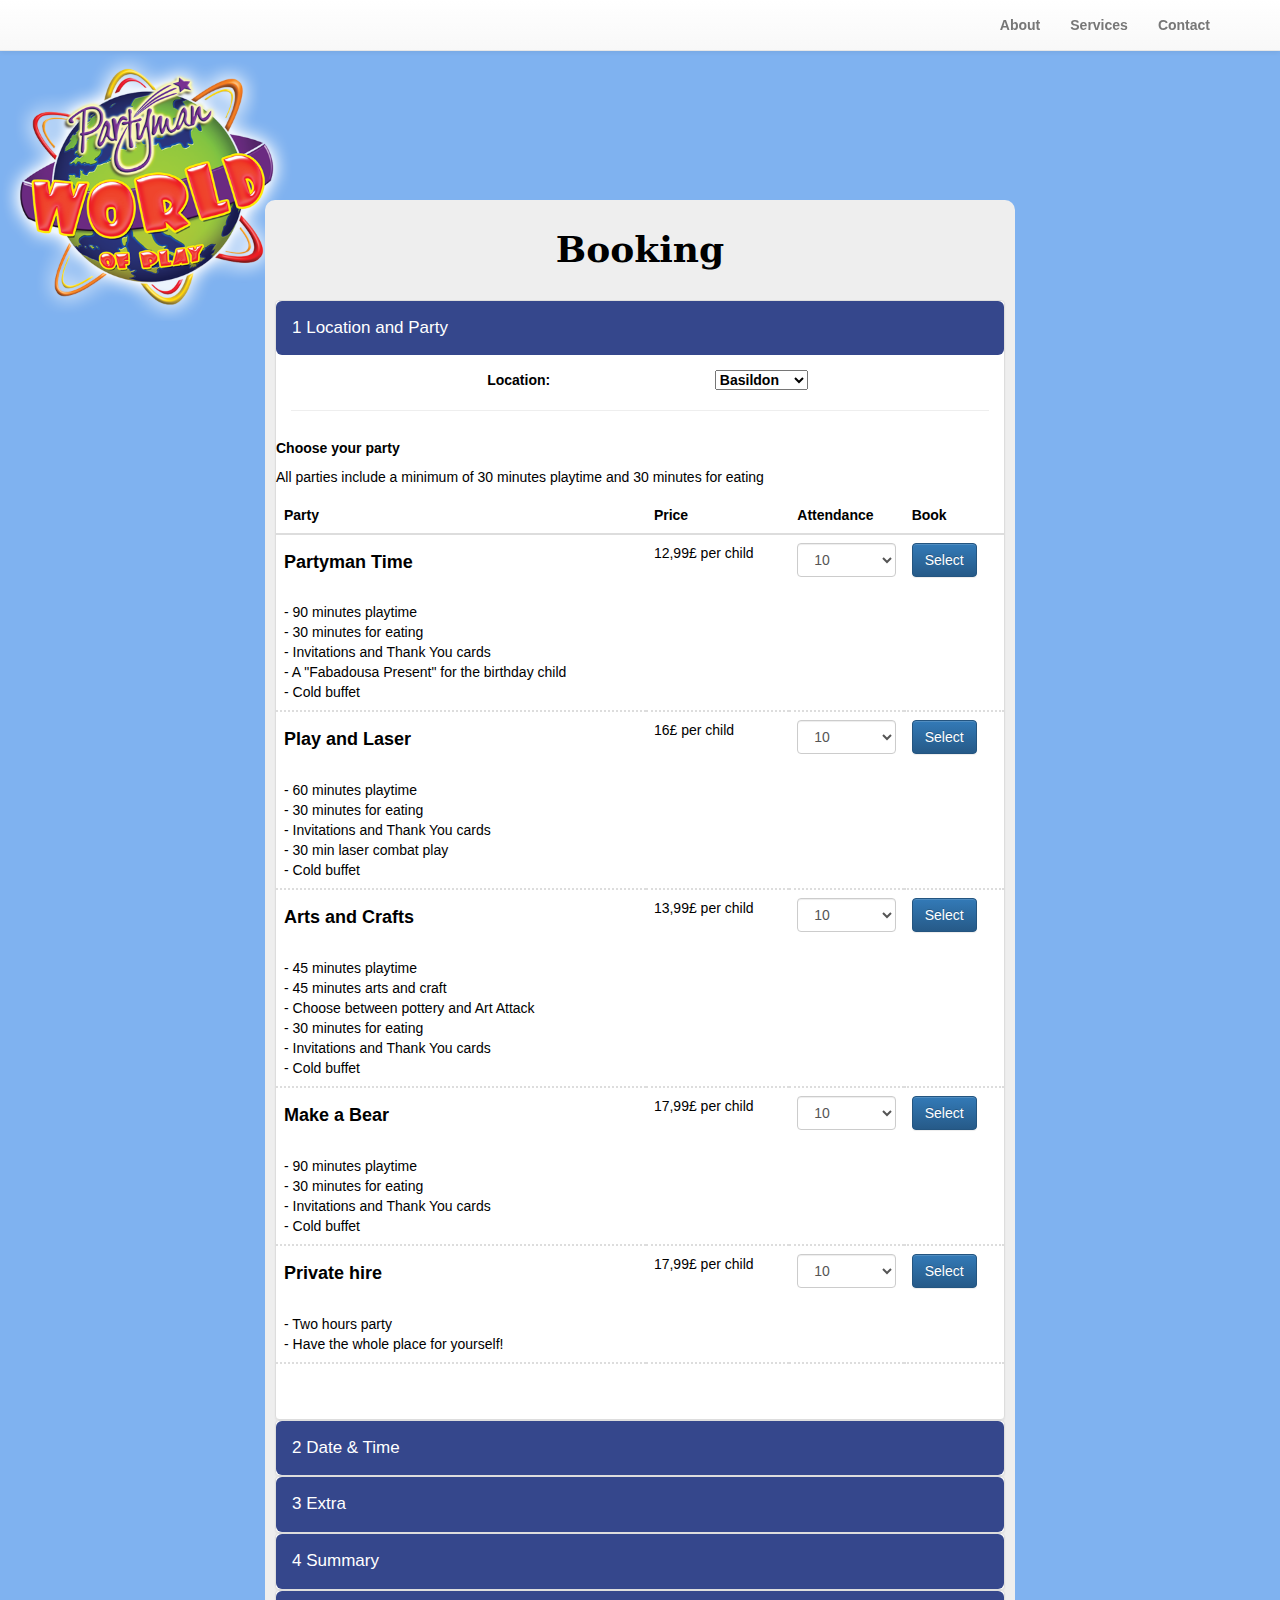
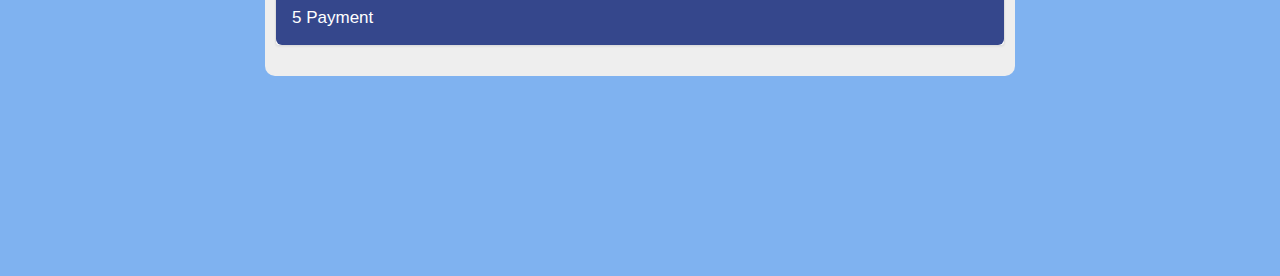
==== commit 2a3e790a: "KLlkjL" ====
--- a/partyman v1/html/booking-test.html
+++ b/partyman v1/html/booking-test.html
@@ -94,10 +94,93 @@
                         <p>All parties include a minimum of 30 minutes playtime and 30 minutes for eating</p>
                       </div>
                       <div class="row">
+                          <table class="table table-hover dennetable-info">
+                                                <thead>
+                                                  <tr>
+                                                    <th>Party</th>
+                                                    <th>Price</th>
+                                                    <th>Attendance</th>
+                                                    <th>Book</th>  
+                                                    
+                                                  </tr>
+                                                    
+                                                </thead>
+                                                <tbody>
+                                                  <tr>
+                                                    <td><h4>Partyman Time</h4><br>- 90 minutes playtime<br>- 30 minutes for eating<br>- Invitations and Thank You cards<br>- A "Fabadousa Present" for the birthday child<br>- Cold buffet</td>
+                                                    <td>12,99£ per child</td>
+                                                        <td>
+                                                            <select class="form-control">
+                                                                <option value="10">10</option>
+                                                                <option value="11">11</option>
+                                                                <option value="12">12</option>
+                                                                <option value="13">13</option>
+                                                                <option value="14">14</option>
+                                                            </select>
+                                                        </td>
+                                                    <td><input type="button" data-toggle="collapse" data-parent="#accordion" href="#collapse2" class="btn btn-primary " value="Select" /></td>
+                                                  </tr>
+                                                  <tr>
+                                                    <td><h4>Play and Laser</h4><br>- 60 minutes playtime<br>- 30 minutes for eating<br>- Invitations and Thank You cards<br>- 30 min laser combat play<br>- Cold buffet</td>
+                                                    <td>16£ per child</td>
+                                                      <td>
+                                                        <select class="form-control">
+                                                                <option value="10">10</option>
+                                                                <option value="11">11</option>
+                                                                <option value="12">12</option>
+                                                                <option value="13">13</option>
+                                                                <option value="14">14</option>
+                                                        </select>
+                                                      </td>
+                                                    <td><input type="button" data-toggle="collapse" data-parent="#accordion" href="#collapse2" class="btn btn-primary " value="Select" /></td>
+                                                  </tr>
+                                                  <tr>
+                                                    <td><h4>Arts and Crafts</h4><br>- 45 minutes playtime<br>- 45 minutes arts and craft<br>- Choose between pottery and Art Attack<br>- 30 minutes for eating<br>- Invitations and Thank You cards<br>- Cold buffet<br></td>
+                                                    <td>13,99£ per child</td>
+                                                      <td>
+                                                        <select class="form-control">
+                                                                <option value="10">10</option>
+                                                                <option value="11">11</option>
+                                                                <option value="12">12</option>
+                                                                <option value="13">13</option>
+                                                                <option value="14">14</option>
+                                                        </select>
+                                                      </td>
+                                                    <td><input type="button" data-toggle="collapse" data-parent="#accordion" href="#collapse2" class="btn btn-primary apesaus" value="Select" /></td>
+                                                  </tr>
+                                                    <tr>
+                                                    <td><h4>Make a Bear</h4><br>- 90 minutes playtime<br>- 30 minutes for eating<br>- Invitations and Thank You cards<br>- Cold buffet<br></td>
+                                                    <td>17,99£ per child</td>
+                                                        <td>
+                                                            <select class="form-control">
+                                                                <option value="10">10</option>
+                                                                <option value="11">11</option>
+                                                                <option value="12">12</option>
+                                                                <option value="13">13</option>
+                                                                <option value="14">14</option>
+                                                        </select>
+                                                        </td>
+                                                    <td><input type="button" data-toggle="collapse" data-parent="#accordion" href="#collapse2" class="btn btn-primary " value="Select" /></td>
+                                                  </tr>
+                                                    <tr>
+                                                    <td><h4>Private hire</h4><br>- Two hours party<br>- Have the whole place for yourself!<br></td>
+                                                    <td>17,99£ per child</td>
+                                                        <td>
+                                                            <select class="form-control">
+                                                                <option value="10">10</option>
+                                                                <option value="11">11</option>
+                                                                <option value="12">12</option>
+                                                                <option value="13">13</option>
+                                                                <option value="14">14</option>
+                                                        </select>
+                                                        </td>
+                                                    <td><input type="button" data-toggle="collapse" data-parent="#accordion" href="#collapse2" class="btn btn-primary " value="Select" /></td>
+                                                  </tr>
+                                                </tbody>
+                                              </table>
                       </div>
                     </div>
                     <br>
-                    <input type="button" id="step-1-submit" data-toggle="collapse" data-parent="#accordion" href="#collapse2" class="btn btn-primary step-continue" value="Select" />
                   </div>
                 </form>
               </div>
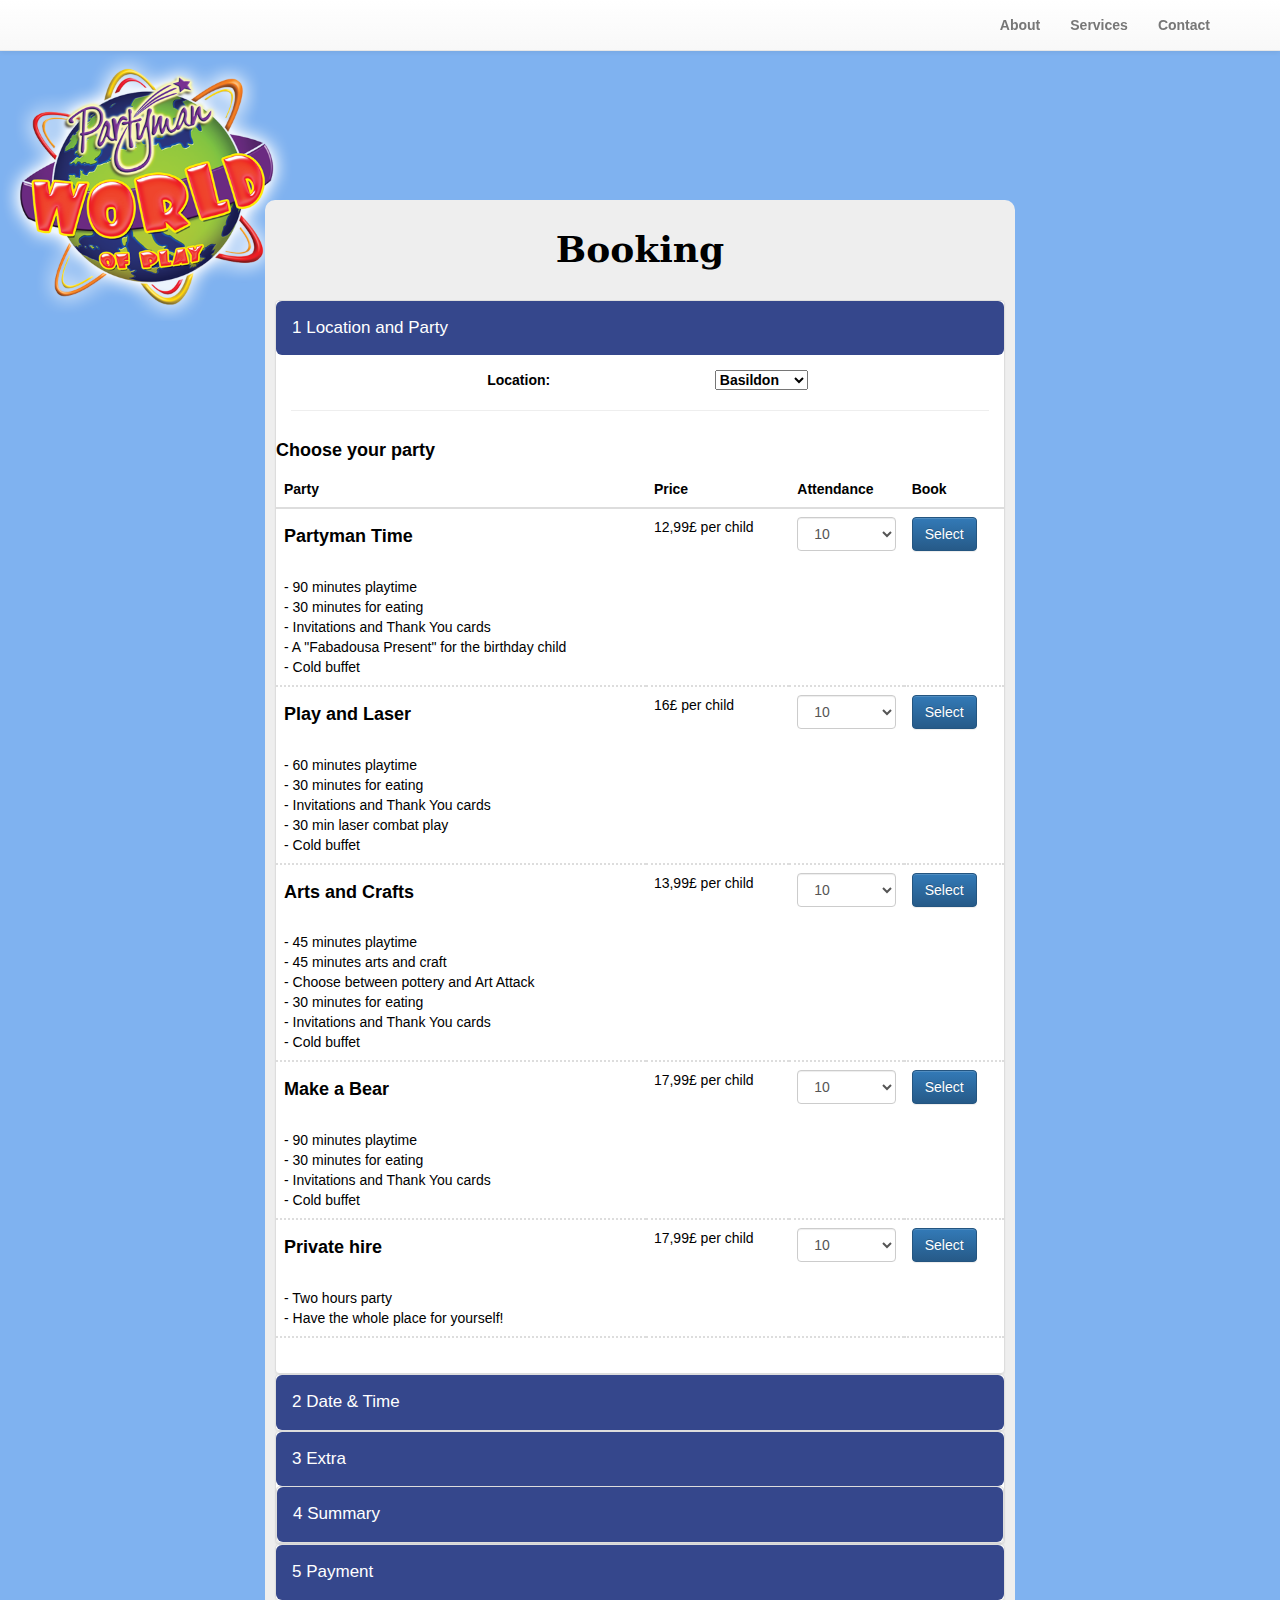
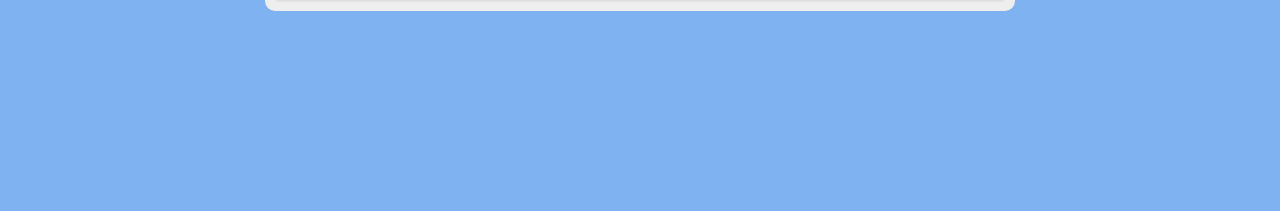
==== commit 617a407a: "balle" ====
--- a/partyman v1/html/booking-test.html
+++ b/partyman v1/html/booking-test.html
@@ -90,143 +90,135 @@
                       </div>
                       <hr>
                       <div class="row">
-                        <h5>Choose your party</h5>
-                        <p>All parties include a minimum of 30 minutes playtime and 30 minutes for eating</p>
+                        <h4>Choose your party</h4>
                       </div>
                       <div class="row">
                           <table class="table table-hover dennetable-info">
-                                                <thead>
-                                                  <tr>
-                                                    <th>Party</th>
-                                                    <th>Price</th>
-                                                    <th>Attendance</th>
-                                                    <th>Book</th>  
-                                                    
-                                                  </tr>
-                                                    
-                                                </thead>
-                                                <tbody>
-                                                  <tr>
-                                                    <td><h4>Partyman Time</h4><br>- 90 minutes playtime<br>- 30 minutes for eating<br>- Invitations and Thank You cards<br>- A "Fabadousa Present" for the birthday child<br>- Cold buffet</td>
-                                                    <td>12,99£ per child</td>
-                                                        <td>
-                                                            <select class="form-control">
-                                                                <option value="10">10</option>
-                                                                <option value="11">11</option>
-                                                                <option value="12">12</option>
-                                                                <option value="13">13</option>
-                                                                <option value="14">14</option>
-                                                            </select>
-                                                        </td>
-                                                    <td><input type="button" data-toggle="collapse" data-parent="#accordion" href="#collapse2" class="btn btn-primary " value="Select" /></td>
-                                                  </tr>
-                                                  <tr>
-                                                    <td><h4>Play and Laser</h4><br>- 60 minutes playtime<br>- 30 minutes for eating<br>- Invitations and Thank You cards<br>- 30 min laser combat play<br>- Cold buffet</td>
-                                                    <td>16£ per child</td>
-                                                      <td>
-                                                        <select class="form-control">
-                                                                <option value="10">10</option>
-                                                                <option value="11">11</option>
-                                                                <option value="12">12</option>
-                                                                <option value="13">13</option>
-                                                                <option value="14">14</option>
-                                                        </select>
-                                                      </td>
-                                                    <td><input type="button" data-toggle="collapse" data-parent="#accordion" href="#collapse2" class="btn btn-primary " value="Select" /></td>
-                                                  </tr>
-                                                  <tr>
-                                                    <td><h4>Arts and Crafts</h4><br>- 45 minutes playtime<br>- 45 minutes arts and craft<br>- Choose between pottery and Art Attack<br>- 30 minutes for eating<br>- Invitations and Thank You cards<br>- Cold buffet<br></td>
-                                                    <td>13,99£ per child</td>
-                                                      <td>
-                                                        <select class="form-control">
-                                                                <option value="10">10</option>
-                                                                <option value="11">11</option>
-                                                                <option value="12">12</option>
-                                                                <option value="13">13</option>
-                                                                <option value="14">14</option>
-                                                        </select>
-                                                      </td>
-                                                    <td><input type="button" data-toggle="collapse" data-parent="#accordion" href="#collapse2" class="btn btn-primary apesaus" value="Select" /></td>
-                                                  </tr>
-                                                    <tr>
-                                                    <td><h4>Make a Bear</h4><br>- 90 minutes playtime<br>- 30 minutes for eating<br>- Invitations and Thank You cards<br>- Cold buffet<br></td>
-                                                    <td>17,99£ per child</td>
-                                                        <td>
-                                                            <select class="form-control">
-                                                                <option value="10">10</option>
-                                                                <option value="11">11</option>
-                                                                <option value="12">12</option>
-                                                                <option value="13">13</option>
-                                                                <option value="14">14</option>
-                                                        </select>
-                                                        </td>
-                                                    <td><input type="button" data-toggle="collapse" data-parent="#accordion" href="#collapse2" class="btn btn-primary " value="Select" /></td>
-                                                  </tr>
-                                                    <tr>
-                                                    <td><h4>Private hire</h4><br>- Two hours party<br>- Have the whole place for yourself!<br></td>
-                                                    <td>17,99£ per child</td>
-                                                        <td>
-                                                            <select class="form-control">
-                                                                <option value="10">10</option>
-                                                                <option value="11">11</option>
-                                                                <option value="12">12</option>
-                                                                <option value="13">13</option>
-                                                                <option value="14">14</option>
-                                                        </select>
-                                                        </td>
-                                                    <td><input type="button" data-toggle="collapse" data-parent="#accordion" href="#collapse2" class="btn btn-primary " value="Select" /></td>
-                                                  </tr>
-                                                </tbody>
-                                              </table>
-                      </div>
-                    </div>
-                    <br>
-                  </div>
-                </form>
-              </div>
-<!-- END STEP 1 -->
-
-<!-- STEP 2 -->
-              <div id="container-step-2" class="panel panel-default">
-                <form id="step-2-submit-form">
-                  <div class=""> <!-- burde denne fjernes? -->
-                      <h4 class="panel-title">
-                        <a data-toggle="collapse" data-parent="#accordion"><input type="button" class="btn btn-secondary btn-lg btn-block button-setting" value="2 Date & Time"></input></a><span style="display:none" id="step-2-submit-valid-icon" class="glyphicon glyphicon-ok"></span>
-                      </h4>
-                    </div>
-                    <div id="collapse2" class="panel-collapse collapse">
-                      <div class="panel-body">
-                        <div style="overflow:hidden;">
-                          <div class="form-group">
-                            <div class="row">
-                              <div class="col-md-12">
-                                <div id="datetimepicker12"></div>
-                              </div>
-                            </div>
-                          </div>
-                        </div>
-                        <input type="button" data-toggle="collapse" data-parent="#accordion" href="#collapse1" class="btn btn-primary" value="Back" />
-                        <input id="step-2-submit" type="button" data-toggle="collapse" data-parent="#accordion" href="#collapse3" class="btn btn-primary step-continue" value="Next" />
+                            <thead>
+                              <tr>
+                                <th>Party</th>
+                                <th>Price</th>
+                                <th>Attendance</th>
+                                <th>Book</th>  
+
+                              </tr>
+
+                            </thead>
+                            <tbody>
+                              <tr>
+                                <td><h4>Partyman Time</h4><br>- 90 minutes playtime<br>- 30 minutes for eating<br>- Invitations and Thank You cards<br>- A "Fabadousa Present" for the birthday child<br>- Cold buffet</td>
+                                <td>12,99£ per child</td>
+                                    <td>
+                                        <select class="form-control">
+                                            <option value="10">10</option>
+                                            <option value="11">11</option>
+                                            <option value="12">12</option>
+                                            <option value="13">13</option>
+                                            <option value="14">14</option>
+                                        </select>
+                                    </td>
+                                <td><input type="button" id="step-1-submit" data-toggle="collapse" data-parent="#accordion" href="#collapse2" class="btn btn-primary step-continue" value="Select" /></td>
+                              </tr>
+                              <tr>
+                                <td><h4>Play and Laser</h4><br>- 60 minutes playtime<br>- 30 minutes for eating<br>- Invitations and Thank You cards<br>- 30 min laser combat play<br>- Cold buffet</td>
+                                <td>16£ per child</td>
+                                  <td>
+                                    <select class="form-control">
+                                            <option value="10">10</option>
+                                            <option value="11">11</option>
+                                            <option value="12">12</option>
+                                            <option value="13">13</option>
+                                            <option value="14">14</option>
+                                    </select>
+                                  </td>
+                                <td><input type="button" id="step-1-submit" data-toggle="collapse" data-parent="#accordion" href="#collapse2" class="btn btn-primary step-continue" value="Select" /></td>
+                              </tr>
+                              <tr>
+                                <td><h4>Arts and Crafts</h4><br>- 45 minutes playtime<br>- 45 minutes arts and craft<br>- Choose between pottery and Art Attack<br>- 30 minutes for eating<br>- Invitations and Thank You cards<br>- Cold buffet<br></td>
+                                <td>13,99£ per child</td>
+                                  <td>
+                                    <select class="form-control">
+                                            <option value="10">10</option>
+                                            <option value="11">11</option>
+                                            <option value="12">12</option>
+                                            <option value="13">13</option>
+                                            <option value="14">14</option>
+                                    </select>
+                                  </td>
+                                <td><input type="button" id="step-1-submit" data-toggle="collapse" data-parent="#accordion" href="#collapse2" class="btn btn-primary step-continue" value="Select" /></td>
+                              </tr>
+                                <tr>
+                                <td><h4>Make a Bear</h4><br>- 90 minutes playtime<br>- 30 minutes for eating<br>- Invitations and Thank You cards<br>- Cold buffet<br></td>
+                                <td>17,99£ per child</td>
+                                    <td>
+                                        <select class="form-control">
+                                            <option value="10">10</option>
+                                            <option value="11">11</option>
+                                            <option value="12">12</option>
+                                            <option value="13">13</option>
+                                            <option value="14">14</option>
+                                    </select>
+                                    </td>
+                                <td><input type="button" id="step-1-submit" data-toggle="collapse" data-parent="#accordion" href="#collapse2" class="btn btn-primary step-continue" value="Select" /></td>
+                              </tr>
+                                <tr>
+                                <td><h4>Private hire</h4><br>- Two hours party<br>- Have the whole place for yourself!<br></td>
+                                <td>17,99£ per child</td>
+                                    <td>
+                                        <select class="form-control">
+                                            <option value="10">10</option>
+                                            <option value="11">11</option>
+                                            <option value="12">12</option>
+                                            <option value="13">13</option>
+                                            <option value="14">14</option>
+                                    </select>
+                                    </td>
+                                <td><input type="button" id="step-1-submit" data-toggle="collapse" data-parent="#accordion" href="#collapse2" class="btn btn-primary step-continue" value="Select" /></td>
+                              </tr>
+                            </tbody>
+                          </table>
                       </div>
                     </div>
                   </div>
                 </form>
+              </div>
+<!-- END STEP 1 -->
+
+<!-- STEP 2 -->
+          <div id="container-step-2" class="panel panel-default">
+              <h4 class="panel-title">
+                <input type="button" class="btn btn-secondary btn-lg btn-block button-setting" value="2 Date & Time" data-toggle="collapse" data-parent="#accordion"></input><span style="display:none" id="step-2-submit-valid-icon" class="glyphicon glyphicon-ok"></span>
+              </h4>
+            <div id="collapse2" class="panel-collapse collapse">
+              <div class="panel-body">
+                <div style="overflow:hidden;">
+                  <div class="form-group">
+                    <div class="row">
+                      <div class="col-md-12">
+                        <div id="datetimepicker12"></div>
+                      </div>
+                    </div>
+                  </div>
+                </div>
+                <input type="button" data-toggle="collapse" data-parent="#accordion" href="#collapse1" class="btn btn-primary" value="Back" />
+                <input id="step-2-submit" type="button" data-toggle="collapse" data-parent="#accordion" href="#collapse3" class="btn btn-primary step-continue" value="Next" />
+              </div>
+            </div>
+          </div>
 
 <!-- END STEP 2 -->
 
 <!-- STEP 3-->
-              <div id="container-step-3"  class="panel panel-default">
-                <form id="step-3-submit-form"> <!-- burde denne fjernes? -->
-                  <h4 class="panel-title">
+ <div id="container-step-3" class="panel panel-default">
+                 <h4 class="panel-title">
                     <a data-toggle="collapse" data-parent="#accordion"><input type="button" class="btn btn-secondary btn-lg btn-block button-setting" value="3 Extra"></input></a><span style="display:none" id="step-3-submit-valid-icon" class="glyphicon glyphicon-ok"></span>
                   </h4>
-                </div>
-                <div id="collapse3" class="panel-collapse collapse">
-                  <div class="panel-body">
-                    <div class="row">
+                  <div id="collapse3" class="panel-collapse collapse">
+                    <div class="panel-body">
+                      <form id="step-3-submit-form"> <!-- burde denne fjernes? -->
                       
                         <table>
-                            <th class="col-md-12 headline">Entertainers</th>
+                            <th class="headline">Entertainers</th>
                             <tr>
                                 <td class="hover">Cosmo the dragon</td>
                                 <td>30£</td>
@@ -247,7 +239,7 @@
                         </table>
                         
                          <table>
-                             <th class="col-md-12 headline">Food</th>
+                             <th class="headline">Food</th>
                             <tr>
                                 <td>Adult platter</td>
                                 <td>18£ (per person)</td>
@@ -262,7 +254,7 @@
                         </table>
                         
                         <table>
-                            <th class="col-md-12 headline">Other</th>
+                            <th class="headline">Other</th>
                             <tr>
                                 <td>Angel flame candels</td>
                                 <td>3£ (per person)</td>
@@ -312,11 +304,10 @@
                             </tr>
                         </table>
                         
-                    </div>
                     <input type="button" data-toggle="collapse" data-parent="#accordion" href="#collapse2" class="btn btn-primary" value="Back" />
                     <input id="step-3-submit" type="button" data-toggle="collapse" data-parent="#accordion" href="#collapse4" class="btn btn-primary step-continue" value="Next" />
-                  </div>
                 </form>
+              </div>
               </div>
 <!-- END STEP 3 -->
 
--- a/partyman v1/css/styles.css
+++ b/partyman v1/css/styles.css
@@ -22,6 +22,10 @@
     text-align: left;
     border-bottom: 2px dotted #ddd;
     font-weight: normal;
+}
+
+.people{
+    width:50px;
 }
 
 .button-setting{
